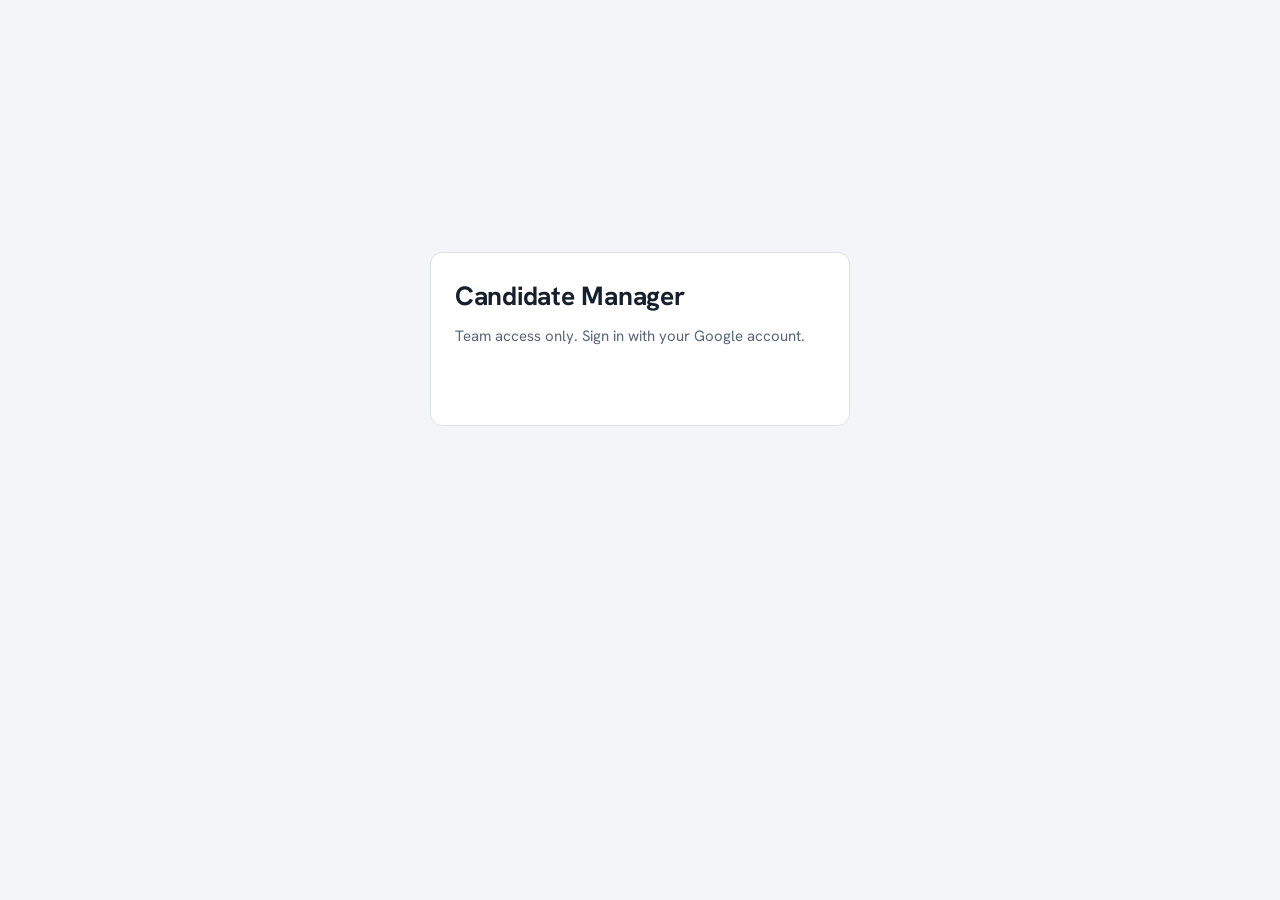
==== team.html @ e9c55582 "Add files via upload Add candidate tool" ====
<!doctype html>
<html lang="en">
<head>
<meta charset="utf-8">
<meta name="viewport" content="width=device-width,initial-scale=1">
<meta name="robots" content="noindex,nofollow">
<script src="https://accounts.google.com/gsi/client" async defer></script>
<title>Candidate Manager | The Job Tag</title>
<link rel="preconnect" href="https://fonts.googleapis.com">
<link rel="preconnect" href="https://fonts.gstatic.com" crossorigin>
<link href="https://fonts.googleapis.com/css2?family=Hanken+Grotesk:wght@400;500;600;700&family=IBM+Plex+Mono:wght@400;500&display=swap" rel="stylesheet">
<style>
/* Layout: one working column. Header with actions, status strip that doubles as a filter, filter panel, record list. Add/edit/view open in an overlay panel. Data lives in the user's Google Sheet. */
:root{
  --bg:#f3f5f8; --surface:#ffffff; --surface-2:#f7f8fb; --ink:#16202c; --muted:#59667a; --line:#dce1e8;
  --accent:#2a5bd7; --accent-ink:#ffffff; --accent-soft:#e6edfc;
  --danger:#bf3636; --danger-soft:#fbe9e9;
  --font-ui:'Hanken Grotesk',system-ui,-apple-system,'Segoe UI',Roboto,sans-serif;
  --font-mono:'IBM Plex Mono',ui-monospace,Menlo,Consolas,monospace;
  --radius:8px;
}
@media (prefers-color-scheme: dark){
  :root:not([data-theme="light"]){
    --bg:#10161f; --surface:#18212c; --surface-2:#1d2733; --ink:#e8edf4; --muted:#9aa7b8; --line:#2a3646;
    --accent:#7ba0ff; --accent-ink:#0d1626; --accent-soft:#1f2c4a; --danger:#ff8f8f; --danger-soft:#3a2024;
    color-scheme:dark;
  }
}
:root[data-theme="dark"]{
  --bg:#10161f; --surface:#18212c; --surface-2:#1d2733; --ink:#e8edf4; --muted:#9aa7b8; --line:#2a3646;
  --accent:#7ba0ff; --accent-ink:#0d1626; --accent-soft:#1f2c4a; --danger:#ff8f8f; --danger-soft:#3a2024;
  color-scheme:dark;
}
*{box-sizing:border-box}
body{background:var(--bg);color:var(--ink);font-family:var(--font-ui);font-size:15px;line-height:1.5;padding-inline:16px;padding-block:24px 48px}
.wrap{max-width:1040px;margin:0 auto;display:flex;flex-direction:column;gap:18px}
h1{font-size:1.65rem;line-height:1.15;margin:0;letter-spacing:-.01em;text-wrap:balance}
h2{font-size:1rem;margin:0}
p{margin:0}
button,input,select,textarea{font:inherit;color:inherit}
:focus-visible{outline:2px solid var(--accent);outline-offset:2px}

.top{display:flex;flex-wrap:wrap;gap:12px 20px;align-items:flex-end;justify-content:space-between}
.top .sub{color:var(--muted);margin-top:4px}
.actions{display:flex;flex-wrap:wrap;gap:8px}
.btn{border:1px solid var(--line);background:var(--surface);border-radius:6px;padding:.55rem .95rem;font-weight:600;cursor:pointer;min-height:40px}
.btn:hover{border-color:var(--accent)}
.btn:disabled{opacity:.5;cursor:default}
.btn.link{text-decoration:none;color:inherit;display:inline-flex;align-items:center}
.btn.primary{background:var(--accent);border-color:var(--accent);color:var(--accent-ink)}
.btn.primary:hover{filter:brightness(1.08)}
.btn.danger{color:var(--danger);border-color:var(--danger)}
.btn.danger.solid{background:var(--danger);color:var(--surface);border-color:var(--danger)}
.btn.ghost{border-color:transparent;background:transparent;color:var(--muted)}

.banner{background:var(--danger-soft);color:var(--ink);border:1px solid var(--danger);border-radius:var(--radius);padding:.7rem .9rem}

.strip{background:var(--surface);border:1px solid var(--line);border-radius:var(--radius);padding:14px 16px;display:flex;flex-wrap:wrap;gap:14px 24px;align-items:center}
.total{display:flex;align-items:baseline;gap:10px}
.total b{font-size:2.2rem;line-height:1;font-variant-numeric:tabular-nums;font-weight:700}
.total span{color:var(--muted);font-weight:500}
.chips{display:flex;flex-wrap:wrap;gap:6px;min-width:0;flex:1 1 320px;align-items:center}
.fchip{border:1px solid var(--line);background:var(--surface-2);color:var(--ink);border-radius:999px;padding:.25rem .7rem;font-size:.85rem;font-weight:600;cursor:pointer;display:inline-flex;gap:.45rem;align-items:center}
.fchip i{font-style:normal;font-variant-numeric:tabular-nums;color:var(--muted)}
.fchip:hover{border-color:var(--accent)}
.fchip[aria-pressed="true"]{background:var(--accent);color:var(--accent-ink);border-color:var(--accent)}
.fchip[aria-pressed="true"] i{color:var(--accent-ink);opacity:.85}

input,select,textarea{width:100%;background:var(--surface);border:1px solid var(--line);border-radius:6px;padding:.55rem .65rem;min-height:40px}
textarea{resize:vertical}
.filters{background:var(--surface);border:1px solid var(--line);border-radius:var(--radius);padding:14px 16px;display:flex;flex-direction:column;gap:12px}
.fgrid{display:grid;grid-template-columns:repeat(4,minmax(0,1fr));gap:10px 12px}
@media (max-width:860px){.fgrid{grid-template-columns:repeat(2,minmax(0,1fr))}}
.ff{display:flex;flex-direction:column;gap:4px;min-width:0}
.lbl{font-weight:600;font-size:.82rem;color:var(--muted)}
.rng{display:grid;grid-template-columns:1fr 1fr;gap:6px}
.frow{display:flex;justify-content:flex-end}
.count{color:var(--muted);font-size:.9rem;margin-top:-6px}

.list{display:flex;flex-direction:column;gap:8px}
.rec{display:grid;grid-template-columns:minmax(0,1.5fr) minmax(0,1.1fr) minmax(0,.9fr) minmax(0,1fr);gap:6px 18px;align-items:center;padding:.8rem 1rem;background:var(--surface);border:1px solid var(--line);border-radius:var(--radius);cursor:pointer}
.rec:hover{border-color:var(--accent)}
.rec .who{min-width:0}
.rec .nm{background:none;border:0;padding:0;font-weight:700;font-size:1rem;cursor:pointer;text-align:left;max-width:100%;overflow-wrap:anywhere}
.rec .no{font-family:var(--font-mono);font-size:.8rem;color:var(--muted);margin-right:8px}
.rec .line{color:var(--muted);font-size:.88rem;overflow-wrap:anywhere}
.rec .ph{font-family:var(--font-mono);font-size:.85rem;color:var(--muted)}
.rec .facts{font-size:.9rem;display:flex;flex-direction:column;gap:2px;min-width:0}
.rec .facts span{color:var(--muted)}
.rec .facts b{font-variant-numeric:tabular-nums;font-weight:600}
.rec .sk{display:flex;flex-wrap:wrap;gap:4px;min-width:0}
.tag{background:var(--surface-2);border:1px solid var(--line);border-radius:4px;padding:0 .4rem;font-size:.8rem;color:var(--ink)}
.iv{display:flex;flex-direction:column;gap:4px;align-items:flex-start;min-width:0}
.pill{--h:#7b8794;font-weight:600;font-size:.8rem;border-radius:999px;border:1px solid color-mix(in srgb,var(--h) 35%,var(--surface));background:color-mix(in srgb,var(--h) 14%,var(--surface));color:color-mix(in srgb,var(--h) 65%,var(--ink));padding:.1rem .6rem}
.pill.none{font-weight:500}
.stsel{--h:#7b8794;font-weight:600;font-size:.85rem;border-radius:999px;border:1px solid color-mix(in srgb,var(--h) 35%,var(--surface));background:color-mix(in srgb,var(--h) 14%,var(--surface));color:color-mix(in srgb,var(--h) 65%,var(--ink));padding:.3rem .6rem;min-height:34px;width:auto}
.st-lead{--h:#5a7fb8}.st-apply{--h:#c48a1a}.st-selected{--h:#2e9d5a}.st-rejected{--h:#cc4a4a}
.rs-pending{--h:#c48a1a}.rs-selected{--h:#2e9d5a}.rs-rejected{--h:#cc4a4a}.rs-on-hold{--h:#5a7fb8}.rs-did-not-attend{--h:#7b8794}
@media (max-width:760px){.rec{grid-template-columns:minmax(0,1fr)}}

.empty{background:var(--surface);border:1px dashed var(--line);border-radius:var(--radius);padding:36px 20px;text-align:center;display:flex;flex-direction:column;gap:10px;align-items:center}
.empty p{color:var(--muted);max-width:50ch}
.empty h2{font-size:1.15rem}

.overlay{position:fixed;inset:0;background:rgba(8,12,20,.55);overflow:auto;padding-block:max(16px,env(safe-area-inset-top)) max(16px,env(safe-area-inset-bottom));padding-inline:16px;display:flex;z-index:10}
.panel{background:var(--surface);color:var(--ink);width:min(780px,100%);margin:auto;border-radius:12px;border:1px solid var(--line);position:relative}
.ph-head{display:flex;justify-content:space-between;gap:12px;align-items:flex-start;padding:18px 20px 6px}
.ph-body{padding:6px 20px 18px;display:flex;flex-direction:column;gap:18px}
.ph-foot{position:sticky;bottom:0;background:var(--surface);border-top:1px solid var(--line);padding:12px 20px;display:flex;flex-wrap:wrap;gap:8px;justify-content:flex-end;align-items:center;border-radius:0 0 12px 12px}
.ph-foot .msg{margin-right:auto;color:var(--danger);font-size:.9rem;min-width:0;flex:1 1 220px}
fieldset{border:0;padding:0;margin:0;min-width:0}
legend{padding:0;margin-bottom:8px;font-size:.78rem;font-weight:700;letter-spacing:.06em;text-transform:uppercase;color:var(--muted)}
.grid{display:grid;grid-template-columns:repeat(2,minmax(0,1fr));gap:12px}
.fld{display:flex;flex-direction:column;gap:4px;min-width:0}
.fld.wide{grid-column:1/-1}
label{font-weight:600;font-size:.88rem}
.hint{color:var(--muted);font-size:.8rem}
.autono{border:1px solid var(--line);background:var(--surface-2);border-radius:6px;padding:.55rem .65rem;min-height:40px;font-family:var(--font-mono);color:var(--muted)}
@media (max-width:620px){.grid{grid-template-columns:1fr}}

.opts{display:flex;flex-wrap:wrap;gap:6px}
.opt{display:inline-flex;align-items:center;gap:6px;border:1px solid var(--line);border-radius:999px;padding:.2rem .3rem .2rem .7rem;background:var(--surface-2)}
.opt label{font-weight:500;font-size:.9rem;display:inline-flex;align-items:center;gap:6px;cursor:pointer}
.opt input{width:auto;min-height:0;margin:0}
.opt .x{border:0;background:transparent;color:var(--muted);cursor:pointer;border-radius:50%;width:22px;height:22px;line-height:1;padding:0}
.opt .x:hover{color:var(--danger)}
.addopt{display:flex;gap:8px;margin-top:6px}
.addopt input{flex:1;min-width:0}

.dl{display:grid;grid-template-columns:minmax(0,170px) minmax(0,1fr);gap:8px 14px;margin:0}
.dl dt{color:var(--muted);font-size:.88rem}
.dl dd{margin:0;overflow-wrap:anywhere;white-space:pre-wrap}
@media (max-width:520px){.dl{grid-template-columns:1fr}.dl dt{margin-top:6px}}
.mono{font-family:var(--font-mono)}
a{color:var(--accent)}

.toast{position:fixed;left:50%;transform:translateX(-50%);bottom:calc(20px + env(safe-area-inset-bottom,0px));background:var(--ink);color:var(--surface);padding:.6rem 1rem;border-radius:8px;font-weight:600;z-index:20;max-width:calc(100% - 32px)}
@media (prefers-reduced-motion:no-preference){.overlay{animation:fade .12s ease-out}@keyframes fade{from{opacity:0}to{opacity:1}}}
</style>

<style>
[hidden]{display:none!important}
body{margin:0}
.me{color:var(--muted);margin-top:4px;overflow-wrap:anywhere}
.gate{min-height:70vh;display:flex;align-items:center;justify-content:center}
.gate-card{background:var(--surface);border:1px solid var(--line);border-radius:12px;padding:28px 24px;width:min(420px,100%);display:flex;flex-direction:column;gap:14px;align-items:flex-start}
.gate-card .sub{color:var(--muted)}
.gate-msg{color:var(--danger);min-height:1.4em;overflow-wrap:anywhere}
</style>
</head>
<body>
<div class="gate" id="gate">
  <div class="gate-card">
    <h1>Candidate Manager</h1>
    <p class="sub">Team access only. Sign in with your Google account.</p>
    <div id="g-btn"></div>
    <p class="gate-msg" id="gate-msg" role="alert"></p>
  </div>
</div>

<div class="wrap" id="app" hidden>
  <header class="top">
    <div>
      <h1>Candidate Manager</h1>
      <p class="sub" id="me"></p>
    </div>
    <div class="actions">
      <button class="btn ghost" id="btn-signout" type="button">Sign out</button>
      <button class="btn" id="btn-reload" type="button">Reload</button>
      <button class="btn" id="btn-export" type="button" hidden>Export to Excel</button>
      <button class="btn primary" id="btn-add" type="button">+ Add candidate</button>
    </div>
  </header>

  <div class="banner" id="banner" role="alert" hidden></div>

  <section class="strip" aria-label="Summary">
    <div class="total"><b id="total">0</b><span>candidates in total</span></div>
    <div class="chips" id="chips" role="group" aria-label="Filter by status"></div>
  </section>

  <section class="filters" aria-label="Search and filters">
    <input id="q" type="search" placeholder="Search by name, mobile, company, location or remarks" aria-label="Search candidates">
    <div class="fgrid">
      <div class="ff"><label class="lbl" for="flt-gender">Gender</label><select id="flt-gender"></select></div>
      <div class="ff"><label class="lbl" for="flt-apply">Want to Apply</label><select id="flt-apply"></select></div>
      <div class="ff"><label class="lbl" for="flt-city">Current Location</label><select id="flt-city"></select></div>
      <div class="ff"><label class="lbl" for="flt-pref">Preferred Location</label><select id="flt-pref"></select></div>
      <div class="ff"><span class="lbl">Current Salary (&#8377; per month)</span><div class="rng"><input id="flt-cur-min" type="text" inputmode="numeric" placeholder="Min" aria-label="Current salary minimum"><input id="flt-cur-max" type="text" inputmode="numeric" placeholder="Max" aria-label="Current salary maximum"></div></div>
      <div class="ff"><span class="lbl">Expected Salary (&#8377; per month)</span><div class="rng"><input id="flt-exp-min" type="text" inputmode="numeric" placeholder="Min" aria-label="Expected salary minimum"><input id="flt-exp-max" type="text" inputmode="numeric" placeholder="Max" aria-label="Expected salary maximum"></div></div>
      <div class="ff"><label class="lbl" for="flt-result">Interview result</label><select id="flt-result"></select></div>
      <div class="ff"><label class="lbl" for="flt-sort">Sort by</label>
        <select id="flt-sort">
          <option value="new">Newest first</option>
          <option value="old">Oldest first</option>
          <option value="no">By No.</option>
          <option value="name">Name A to Z</option>
          <option value="exp">Most experience</option>
        </select></div>
    </div>
    <div class="frow"><button class="btn ghost" id="btn-clear" type="button">Clear search and filters</button></div>
  </section>
  <p class="count" id="count" aria-live="polite"></p>

  <main class="list" id="list"></main>
</div>

<div class="overlay" id="ov" hidden></div>
<div class="toast" id="toast" role="status" hidden></div>

<script>
(function(){
  /* ===== SETTINGS: change only these two lines (see the setup guide) ===== */
  var CLIENT_ID="599955109529-3njqii2lbbvvs2b62n762867futtj439.apps.googleusercontent.com";
  var API_URL="https://script.google.com/macros/s/AKfycbwJdrLkWQZRRPKLqXi3y6fBBJ2PbtNSAd0H1mDr8b0aljJuxq9dcg0vZbhu8YodU2iWdg/exec";
  /* ======================================================================= */

  var RESULTS=["Pending","Selected","Rejected","On hold","Did not attend"];
  var GENDERS=["Male","Female","Other"];
  var STATUSES=["Lead","Apply","Selected","Rejected"];

  var F={
    status:{label:"Status",type:"select",options:STATUSES,noBlank:1},
    no:{label:"No."},
    gender:{label:"Gender",type:"select",options:GENDERS},
    apply:{label:"Want to Apply"},
    name:{label:"Name",req:1},
    education:{label:"Highest Education",ph:"e.g. B.Com, MBA, 12th pass"},
    dob:{label:"DOB",type:"date"},
    city:{label:"Current Location"},
    prefCity:{label:"Preferred Location"},
    phone:{label:"Mobile Number",type:"tel",mode:"tel",ph:"10-digit mobile number",req:1},
    exp:{label:"Total Experience (years)",mode:"decimal",ph:"0 for fresher"},
    company1:{label:"Past Company 1"},
    company2:{label:"Past Company 2"},
    company3:{label:"Past Company 3"},
    curSalary:{label:"Current Salary (₹ per month)",mode:"numeric"},
    expSalary:{label:"Expected Salary (₹ per month)",mode:"numeric"},
    remarks:{label:"Remarks",type:"textarea",rows:3,wide:1},
    int1Date:{label:"Interview 1 Date",type:"date"},
    int1Result:{label:"Interview 1 Result",type:"select",options:RESULTS},
    int1Notes:{label:"Interview 1 Notes",type:"textarea",rows:3,wide:1,ph:"Who interviewed, what was discussed, feedback"},
    int2Date:{label:"Interview 2 Date",type:"date"},
    int2Result:{label:"Interview 2 Result",type:"select",options:RESULTS},
    int2Notes:{label:"Interview 2 Notes",type:"textarea",rows:3,wide:1,ph:"Who interviewed, what was discussed, feedback"}
  };
  var SECTIONS=[
    {t:"Status",k:["status"]},
    {t:"Candidate details",k:["no","gender","apply","name","education","dob","city","prefCity","phone","exp"]},
    {t:"Past companies",k:["company1","company2","company3"]},
    {t:"Salary",k:["curSalary","expSalary"]},
    {t:"Remarks",k:["remarks"]},
    {t:"Interview Details 1",k:["int1Date","int1Result","int1Notes"]},
    {t:"Interview Details 2",k:["int2Date","int2Result","int2Notes"]}
  ];
  var CSV_KEYS=["status","no","gender","apply","name","education","dob","city","prefCity","phone","exp","company1","company2","company3","curSalary","expSalary","remarks","int1Date","int1Result","int1Notes","int2Date","int2Result","int2Notes"];

  var token="", me={email:"",role:""};
  var all=[], opts=[], loaded=false, busy=false;
  var statusFilter="", editId=null, dupWarned=false, modalLocked=false, formOpen=false, lastFocus=null, toastTimer=null;

  function $(s){return document.querySelector(s)}
  function esc(s){return String(s==null?"":s).replace(/[&<>"']/g,function(c){return {"&":"&amp;","<":"&lt;",">":"&gt;",'"':"&quot;","'":"&#39;"}[c]})}
  function slug(s){return String(s).toLowerCase().replace(/\s+/g,"-")}
  function digits(s){return String(s||"").replace(/\D/g,"")}
  function isAdmin(){return me.role==="admin"}
  function money(v){var n=Number(String(v).replace(/,/g,""));return isNaN(n)||v===""?esc(v):"₹"+n.toLocaleString("en-IN")}
  function fmtDate(s){try{var d=new Date(String(s).replace(" ","T"));return isNaN(d)?"":d.toLocaleDateString("en-IN",{day:"numeric",month:"short",year:"numeric"})}catch(e){return ""}}
  function fmtDay(ymd){if(!ymd)return "";var p=String(ymd).split("-");if(p.length!==3||isNaN(+p[0]))return ymd;return fmtDate(new Date(+p[0],+p[1]-1,+p[2]).toISOString())}
  function applyOf(c){return Array.isArray(c.apply)?c.apply:[]}
  function stOf(c){return c.status||"Lead"}
  function num(x){var n=parseFloat(String(x==null?"":x).replace(/,/g,""));return isNaN(n)?null:n}
  function inRange(val,min,max){
    var lo=num(min),hi=num(max);
    if(lo===null&&hi===null)return true;
    var n=num(val);if(n===null)return false;
    if(lo!==null&&n<lo)return false;
    if(hi!==null&&n>hi)return false;
    return true;
  }
  function toast(m){var t=$("#toast");t.textContent=m;t.hidden=false;clearTimeout(toastTimer);toastTimer=setTimeout(function(){t.hidden=true},3200)}
  function showBanner(m){var b=$("#banner");if(m){b.textContent=m;b.hidden=false}else{b.hidden=true}}
  function allOptions(){
    var seen={},out=[];
    opts.concat.apply(opts,all.map(applyOf)).forEach(function(o){if(o&&!seen[o]){seen[o]=1;out.push(o)}});
    return out;
  }

  /* ---------- sign-in ---------- */
  function jwtExp(t){try{var p=JSON.parse(atob(t.split(".")[1].replace(/-/g,"+").replace(/_/g,"/")));return p.exp*1000}catch(e){return 0}}
  function getStored(){try{var t=sessionStorage.getItem("jt_token");return t&&jwtExp(t)>Date.now()+60000?t:""}catch(e){return ""}}
  function store(t){try{sessionStorage.setItem("jt_token",t)}catch(e){}}
  function clearStored(){try{sessionStorage.removeItem("jt_token")}catch(e){}}
  function gateMsg(m){$("#gate-msg").textContent=m||""}
  function showGate(msg){
    token="";clearStored();
    $("#app").hidden=true;$("#gate").hidden=false;gateMsg(msg);
    closeOvQuiet();
    try{if(window.google&&google.accounts&&google.accounts.id)google.accounts.id.disableAutoSelect()}catch(e){}
  }
  function showApp(){$("#gate").hidden=true;$("#app").hidden=false}
  function signOut(){loaded=false;all=[];opts=[];showGate("")}

  function onCredential(resp){
    token=resp&&resp.credential||"";
    if(!token)return;
    store(token);enter();
  }
  async function enter(){
    gateMsg("Checking your access...");
    await load(true);
  }
  function initGoogle(tries){
    if(window.google&&google.accounts&&google.accounts.id){
      google.accounts.id.initialize({client_id:CLIENT_ID,callback:onCredential,auto_select:true,cancel_on_tap_outside:false});
      google.accounts.id.renderButton($("#g-btn"),{theme:"outline",size:"large",text:"signin_with",shape:"rectangular"});
      return;
    }
    if(tries>40){gateMsg("Google sign-in could not load. Check your internet connection and reload the page.");return}
    setTimeout(function(){initGoogle(tries+1)},250);
  }

  /* ---------- server calls ---------- */
  async function api(action,payload){
    var body=Object.assign({action:action,idToken:token},payload||{});
    var res;
    try{res=await fetch(API_URL,{method:"POST",body:JSON.stringify(body),redirect:"follow"})}
    catch(e){throw {code:"network",message:"Could not reach the server. Check your internet connection."}}
    var data;
    try{data=await res.json()}catch(e){throw {code:"server",message:"The server sent an unexpected reply. Try again in a moment."}}
    if(data&&data.error)throw {code:data.error,message:data.message||"Something went wrong.",email:data.email};
    return data;
  }
  /* Returns text to show. Sign-in problems send the person back to the sign-in screen. */
  function failText(e){
    if(e&&e.code==="auth"){showGate(e.message||"Your sign-in expired. Please sign in again.");return ""}
    if(e&&e.code==="not_allowed"){showGate((e.email?e.email+" is":"This email is")+" not on the team list. Ask an admin to add you.");return ""}
    if(e&&e.code==="forbidden")return "Only an admin can do this.";
    return (e&&e.message)||"Something went wrong. Try again.";
  }

  function normalize(c){
    c.apply=Array.isArray(c.apply)?c.apply:[];
    c.id=String(c.no);
    return c;
  }
  async function load(first){
    $("#btn-reload").disabled=true;
    try{
      var d=await api("list");
      me={email:d.email,role:d.role};
      all=(d.candidates||[]).map(normalize);
      opts=d.options||[];
      loaded=true;showBanner("");
      $("#me").textContent="Signed in as "+me.email+" ("+(isAdmin()?"admin":"team member")+")";
      $("#btn-export").hidden=!isAdmin();
      showApp();render();if(formOpen)renderApplyBox([]);
    }catch(e){
      var t=failText(e);
      if(t){
        if(first||!loaded){showGate(t)}else{showBanner(t)}
      }
    }
    $("#btn-reload").disabled=false;
  }

  /* ---------- list ---------- */
  function visible(){
    var q=$("#q").value.trim().toLowerCase(), g=$("#flt-gender").value, ap=$("#flt-apply").value, city=$("#flt-city").value,
        pref=$("#flt-pref").value, res=$("#flt-result").value, sort=$("#flt-sort").value;
    var rows=all.filter(function(c){
      if(statusFilter&&stOf(c)!==statusFilter)return false;
      if(g&&c.gender!==g)return false;
      if(ap&&applyOf(c).indexOf(ap)<0)return false;
      if(city&&c.city!==city)return false;
      if(pref&&c.prefCity!==pref)return false;
      if(res&&c.int1Result!==res&&c.int2Result!==res)return false;
      if(!inRange(c.curSalary,$("#flt-cur-min").value,$("#flt-cur-max").value))return false;
      if(!inRange(c.expSalary,$("#flt-exp-min").value,$("#flt-exp-max").value))return false;
      if(q){
        var hay=CSV_KEYS.map(function(k){return k==="apply"?applyOf(c).join(" "):(c[k]||"")}).join(" ").toLowerCase();
        var phoneHit=/^[\d\s+\-]+$/.test(q)&&digits(q)&&digits(c.phone).indexOf(digits(q))>=0;
        if(hay.indexOf(q)<0&&!phoneHit)return false;
      }
      return true;
    });
    rows.sort(function(a,b){
      if(sort==="name")return String(a.name||"").localeCompare(String(b.name||""));
      if(sort==="exp")return (parseFloat(b.exp)||0)-(parseFloat(a.exp)||0);
      if(sort==="no")return (Number(a.no)||0)-(Number(b.no)||0);
      var x=String(a.createdAt||""),y=String(b.createdAt||"");
      return sort==="old"?x.localeCompare(y):y.localeCompare(x);
    });
    return rows;
  }

  function fillSelect(sel,first,values){
    var cur=sel.value;
    sel.innerHTML='<option value="">'+first+'</option>'+values.map(function(v){return '<option>'+esc(v)+'</option>'}).join("");
    if(values.indexOf(cur)>=0)sel.value=cur;
  }

  function ivPill(label,c,n){
    var r=c["int"+n+"Result"],d=c["int"+n+"Date"];
    if(!r&&!d)return '<span class="pill none">'+label+': not set</span>';
    return '<span class="pill rs-'+slug(r||"pending")+'">'+label+': '+esc(r||"Pending")+(d?' · '+esc(fmtDay(d)):"")+'</span>';
  }

  function render(){
    $("#total").textContent=all.length;
    var counts={};STATUSES.forEach(function(s){counts[s]=0});
    all.forEach(function(c){var s=stOf(c);counts[s]=(counts[s]||0)+1});
    $("#chips").innerHTML='<button type="button" class="fchip" data-st="" aria-pressed="'+(statusFilter===""?"true":"false")+'">All <i>'+all.length+'</i></button>'+
      STATUSES.map(function(s){return '<button type="button" class="fchip" data-st="'+esc(s)+'" aria-pressed="'+(statusFilter===s?"true":"false")+'">'+esc(s)+' <i>'+counts[s]+'</i></button>'}).join("");

    function uniq(k){return Array.from(new Set(all.map(function(c){return c[k]}).filter(Boolean))).sort()}
    fillSelect($("#flt-gender"),"All genders",GENDERS);
    fillSelect($("#flt-apply"),"All job options",allOptions());
    fillSelect($("#flt-city"),"All locations",uniq("city"));
    fillSelect($("#flt-pref"),"All locations",uniq("prefCity"));
    fillSelect($("#flt-result"),"Any result",RESULTS);

    var rows=visible(), list=$("#list");
    $("#count").textContent=loaded&&all.length?("Showing "+rows.length+" of "+all.length+" candidates"):"";

    if(!loaded){
      list.innerHTML='<div class="empty"><h2>Loading your candidates</h2><p>This takes a few seconds.</p></div>';
    }else if(!all.length){
      list.innerHTML='<div class="empty"><h2>No candidates yet</h2><p>Add each candidate with their details, past companies, salary and both interview rounds.</p><button class="btn primary" type="button" data-act="add">Add the first candidate</button></div>';
    }else if(!rows.length){
      list.innerHTML='<div class="empty"><h2>No candidate matches</h2><p>Try a different search word or clear the filters.</p><button class="btn" type="button" data-act="clear">Clear search and filters</button></div>';
    }else{
      list.innerHTML=rows.map(function(c){
        var locs=[c.city,c.prefCity&&("wants "+c.prefCity)].filter(Boolean).join(" · ");
        return '<article class="rec" data-id="'+esc(c.id)+'">'+
          '<div class="who"><span class="no">#'+esc(c.no)+'</span><button class="nm" type="button" data-act="view">'+esc(c.name||"Unnamed")+'</button>'+
            (c.phone?'<div class="ph">'+esc(c.phone)+'</div>':'')+
            '<div class="line">'+esc(locs||"No location added")+'</div></div>'+
          '<div class="sk">'+(applyOf(c).length?applyOf(c).map(function(s){return '<span class="tag">'+esc(s)+'</span>'}).join(""):'<span class="line">No role selected</span>')+'</div>'+
          '<div class="facts">'+
            '<div><span>Experience </span><b>'+(c.exp!==""?esc(c.exp)+" yr":"–")+'</b></div>'+
            '<div><span>Expects </span><b>'+(c.expSalary?money(c.expSalary)+"/mo":"–")+'</b></div></div>'+
          '<div class="iv"><select class="stsel st-'+slug(stOf(c))+'" data-act="status" aria-label="Status of '+esc(c.name||"candidate")+'">'+
            STATUSES.map(function(s){return '<option'+(s===stOf(c)?" selected":"")+'>'+esc(s)+'</option>'}).join("")+'</select>'+
            ivPill("Interview 1",c,1)+ivPill("Interview 2",c,2)+'</div>'+
        '</article>';
      }).join("");
    }
    $("#btn-export").disabled=!rows.length;
  }

  /* ---------- overlay ---------- */
  function openOv(html,lock,isForm){
    lastFocus=document.activeElement;modalLocked=!!lock;formOpen=!!isForm;
    var ov=$("#ov");ov.innerHTML=html;ov.hidden=false;ov.scrollTop=0;
  }
  function closeOvQuiet(){var ov=$("#ov");ov.hidden=true;ov.innerHTML="";editId=null;dupWarned=false;formOpen=false}
  function closeOv(){
    closeOvQuiet();
    if(lastFocus&&lastFocus.focus)try{lastFocus.focus()}catch(e){}
  }

  function fieldHTML(k,val){
    var f=F[k],id="f-"+k,ctl;
    if(k==="no"){
      return '<div class="fld"><label>'+esc(f.label)+'</label><div class="autono">'+(val?esc(val):"Assigned automatically")+'</div></div>';
    }
    if(k==="apply"){
      return '<div class="fld wide"><label>'+esc(f.label)+' (tick all that apply)</label><div class="opts" id="applybox"></div>'+
        '<div class="addopt"><input id="newopt" type="text" placeholder="Add a new job option, e.g. Accountant" aria-label="New job option"><button class="btn" type="button" data-act="addopt">Add option</button></div></div>';
    }
    if(f.type==="select"){
      if(f.noBlank&&!val)val=f.options[0];
      ctl='<select id="'+id+'">'+(f.noBlank?"":'<option value="">Select</option>')+f.options.map(function(o){return '<option'+(o===val?" selected":"")+'>'+esc(o)+'</option>'}).join("")+'</select>';
    }else if(f.type==="textarea"){
      ctl='<textarea id="'+id+'" rows="'+(f.rows||3)+'" placeholder="'+esc(f.ph||"")+'">'+esc(val)+'</textarea>';
    }else{
      ctl='<input id="'+id+'" type="'+(f.type||"text")+'"'+(f.mode?' inputmode="'+f.mode+'"':"")+' value="'+esc(val)+'" placeholder="'+esc(f.ph||"")+'" autocomplete="off">';
    }
    return '<div class="fld'+(f.wide?" wide":"")+'"><label for="'+id+'">'+esc(f.label)+(f.req?" *":"")+'</label>'+ctl+'</div>';
  }

  function renderApplyBox(extraSelected){
    var box=$("#applybox");if(!box)return;
    var sel=Array.prototype.map.call(box.querySelectorAll("input[data-opt]:checked"),function(i){return i.getAttribute("data-opt")});
    (extraSelected||[]).forEach(function(s){if(sel.indexOf(s)<0)sel.push(s)});
    var list=opts.slice();sel.forEach(function(s){if(list.indexOf(s)<0)list.push(s)});
    box.innerHTML=list.length?list.map(function(o){
      var inList=opts.indexOf(o)>=0;
      return '<span class="opt"><label><input type="checkbox" data-opt="'+esc(o)+'"'+(sel.indexOf(o)>=0?" checked":"")+'> '+esc(o)+'</label>'+
        (inList&&isAdmin()?'<button class="x" type="button" data-act="rmopt" data-opt="'+esc(o)+'" aria-label="Remove option '+esc(o)+'">×</button>':'')+'</span>';
    }).join(""):'<span class="hint">No options yet. Type one below and press Add option.</span>';
  }

  function openForm(id){
    editId=id||null;dupWarned=false;
    var c=id?all.filter(function(x){return x.id===id})[0]:null;
    var v=c||{};
    var body=SECTIONS.map(function(s){
      return '<fieldset><legend>'+esc(s.t)+'</legend><div class="grid">'+s.k.map(function(k){return fieldHTML(k,v[k]==null?"":v[k])}).join("")+'</div></fieldset>';
    }).join("");
    openOv('<div class="panel" role="dialog" aria-modal="true" aria-label="'+(c?"Edit candidate":"Add candidate")+'">'+
      '<div class="ph-head"><h2>'+(c?"Edit candidate":"Add candidate")+'</h2><button class="btn ghost" type="button" data-act="close" aria-label="Close">Close</button></div>'+
      '<form id="cform" class="ph-body" novalidate>'+body+'</form>'+
      '<div class="ph-foot"><span class="msg" id="fmsg" role="alert"></span><button class="btn" type="button" data-act="close">Cancel</button><button class="btn primary" id="btn-save" type="button" data-act="save">'+(c?"Save changes":"Save candidate")+'</button></div></div>',true,true);
    renderApplyBox(c?applyOf(c):[]);
    var no=$("#newopt");
    if(no)no.addEventListener("keydown",function(e){if(e.key==="Enter"){e.preventDefault();addOption()}});
    setTimeout(function(){var el=$("#f-name");if(el)el.focus()},30);
  }

  function openView(id){
    var c=all.filter(function(x){return x.id===id})[0];if(!c)return;
    var rows="";
    SECTIONS.forEach(function(s){
      var items=s.k.filter(function(k){
        if(k==="apply")return applyOf(c).length;
        return c[k]!==undefined&&c[k]!==null&&c[k]!=="";
      });
      if(!items.length)return;
      rows+='<fieldset><legend>'+esc(s.t)+'</legend><dl class="dl">'+items.map(function(k){
        var val=c[k],out;
        if(k==="apply")out=applyOf(c).map(function(x){return '<span class="tag">'+esc(x)+'</span>'}).join(" ");
        else if(k==="phone")out='<span class="mono">'+esc(val)+'</span>';
        else if(k==="curSalary"||k==="expSalary")out=money(val)+" per month";
        else if(k==="exp")out=esc(val)+" years";
        else if(k==="dob"||k==="int1Date"||k==="int2Date")out=esc(fmtDay(val));
        else out=esc(val);
        return '<dt>'+esc(F[k].label)+'</dt><dd>'+out+'</dd>';
      }).join("")+'</dl></fieldset>';
    });
    var d=digits(c.phone),wa=d.length===10?"91"+d:(d.length===12&&d.indexOf("91")===0?d:"");
    openOv('<div class="panel" role="dialog" aria-modal="true" aria-label="Candidate details">'+
      '<div class="ph-head"><div><h2 style="font-size:1.3rem">'+esc(c.name||"Unnamed")+'</h2><p class="line" style="color:var(--muted)">'+(c.no?'No. '+esc(c.no)+' · ':'')+(c.createdAt?'Added '+esc(fmtDate(c.createdAt)):'')+'</p></div><button class="btn ghost" type="button" data-act="close" aria-label="Close">Close</button></div>'+
      '<div class="ph-body">'+rows+'</div>'+
      '<div class="ph-foot" data-id="'+esc(c.id)+'">'+(wa?'<a class="btn link" href="https://wa.me/'+wa+'" target="_blank" rel="noopener">Open WhatsApp</a>':"")+
      '<span style="flex:1"></span>'+(isAdmin()?'<span id="delzone"><button class="btn danger" type="button" data-act="del">Delete</button></span>':'')+'<button class="btn primary" type="button" data-act="edit">Edit</button></div></div>',false,false);
  }

  /* ---------- job options ---------- */
  async function addOption(){
    var inp=$("#newopt");if(!inp)return;
    var v=inp.value.trim().replace(/;/g,",");if(!v)return;
    if(opts.some(function(o){return o.toLowerCase()===v.toLowerCase()})){toast("That option already exists");inp.value="";return}
    try{
      var d=await api("addOption",{name:v});
      opts=d.options||opts;
      inp.value="";renderApplyBox([v]);render();
    }catch(e){var t=failText(e);if(t)toast(t)}
  }
  async function removeOption(o){
    try{
      var d=await api("removeOption",{name:o});
      opts=d.options||opts.filter(function(x){return x!==o});
      renderApplyBox([]);render();
    }catch(e){var t=failText(e);if(t)toast(t)}
  }

  /* ---------- save, status, delete ---------- */
  function gather(){
    var rec={};
    Object.keys(F).forEach(function(k){
      if(k==="no"||k==="apply")return;
      var el=$("#f-"+k);rec[k]=el?el.value.trim():"";
    });
    rec.apply=Array.prototype.map.call(document.querySelectorAll("#applybox input[data-opt]:checked"),function(i){return i.getAttribute("data-opt")});
    return rec;
  }
  function setSaving(on){var b=$("#btn-save");if(!b)return;b.disabled=on;b.textContent=on?"Saving...":(editId?"Save changes":"Save candidate")}

  async function saveForm(){
    if(busy)return;
    var msg=$("#fmsg"),rec=gather();msg.textContent="";
    if(!rec.name){msg.textContent="Enter the candidate's name.";$("#f-name").focus();return}
    if(!rec.phone){msg.textContent="Enter a mobile number so you can reach the candidate.";$("#f-phone").focus();return}
    var d=digits(rec.phone).slice(-10);
    var dup=all.filter(function(c){return c.id!==editId&&digits(c.phone).slice(-10)===d})[0];
    if(dup&&!dupWarned){dupWarned=true;msg.textContent=dup.name+" already has this mobile number. Press Save again to add it anyway.";return}
    var old=editId?all.filter(function(x){return x.id===editId})[0]:null;
    if(old)rec.no=old.no;
    busy=true;setSaving(true);
    try{
      var res=await api("save",{mode:old?"update":"create",rec:rec});
      busy=false;
      toast(old?"Changes saved":"Candidate added (No. "+res.no+")");
      closeOv();await load();
    }catch(e){
      busy=false;
      var t=failText(e);
      if(t){setSaving(false);msg.textContent=t+" Press Reload on the page and check the list before saving again."}
    }
  }
  async function changeStatus(id,val){
    var c=all.filter(function(x){return x.id===id})[0];if(!c)return;
    try{
      await api("status",{no:c.no,status:val});
      c.status=val;render();toast("Status set to "+val);
    }catch(e){var t=failText(e);if(t)toast(t);render()}
  }
  async function removeCandidate(id){
    var c=all.filter(function(x){return x.id===id})[0];if(!c)return;
    try{
      await api("delete",{no:c.no});
      closeOv();toast("Candidate deleted");await load();
    }catch(e){var t=failText(e);if(t)toast(t)}
  }

  /* ---------- export (admins) ---------- */
  function csvCell(v){var s=String(v==null?"":v);return /[",\n\r]/.test(s)?'"'+s.replace(/"/g,'""')+'"':s}
  function exportCSV(){
    if(!isAdmin())return;
    var rows=visible();if(!rows.length){toast("No candidates to export");return}
    var head=CSV_KEYS.map(function(k){return csvCell(F[k].label)}).concat(["Date added"]).join(",");
    var lines=rows.map(function(c){
      return CSV_KEYS.map(function(k){return csvCell(k==="apply"?applyOf(c).join("; "):c[k])}).concat([csvCell(c.createdAt?fmtDate(c.createdAt):"")]).join(",");
    });
    var day=new Date();var name="candidates-"+day.getFullYear()+"-"+String(day.getMonth()+1).padStart(2,"0")+"-"+String(day.getDate()).padStart(2,"0")+".csv";
    var blob=new Blob(["﻿"+head+"\r\n"+lines.join("\r\n")],{type:"text/csv;charset=utf-8"});
    var url=URL.createObjectURL(blob),a=document.createElement("a");
    a.href=url;a.download=name;document.body.appendChild(a);a.click();a.remove();
    setTimeout(function(){URL.revokeObjectURL(url)},1500);
    toast("Export downloaded");
  }

  /* ---------- events ---------- */
  var FILTER_IDS=["#q","#flt-gender","#flt-apply","#flt-city","#flt-pref","#flt-cur-min","#flt-cur-max","#flt-exp-min","#flt-exp-max","#flt-result","#flt-sort"];
  function clearFilters(){
    statusFilter="";
    FILTER_IDS.forEach(function(s){if(s!=="#flt-sort")$(s).value=""});
    render();
  }
  $("#btn-add").addEventListener("click",function(){openForm()});
  $("#btn-export").addEventListener("click",exportCSV);
  $("#btn-reload").addEventListener("click",function(){load()});
  $("#btn-signout").addEventListener("click",signOut);
  $("#btn-clear").addEventListener("click",clearFilters);
  FILTER_IDS.forEach(function(s){$(s).addEventListener("input",render)});
  $("#chips").addEventListener("click",function(e){var b=e.target.closest("[data-st]");if(!b)return;statusFilter=b.getAttribute("data-st");render()});

  $("#list").addEventListener("click",function(e){
    var a=e.target.closest("[data-act]");
    if(a&&a.getAttribute("data-act")==="add"){openForm();return}
    if(a&&a.getAttribute("data-act")==="clear"){clearFilters();return}
    if(e.target.closest(".stsel"))return;
    var r=e.target.closest(".rec");if(r)openView(r.getAttribute("data-id"));
  });
  $("#list").addEventListener("change",function(e){
    var s=e.target.closest(".stsel");if(!s)return;
    changeStatus(s.closest(".rec").getAttribute("data-id"),s.value);
  });

  $("#ov").addEventListener("click",function(e){
    if(e.target===this&&!modalLocked){closeOv();return}
    var b=e.target.closest("[data-act]");if(!b)return;
    var act=b.getAttribute("data-act"),foot=b.closest("[data-id]"),id=foot?foot.getAttribute("data-id"):null;
    if(act==="close")closeOv();
    else if(act==="save")saveForm();
    else if(act==="addopt")addOption();
    else if(act==="rmopt")removeOption(b.getAttribute("data-opt"));
    else if(act==="edit"){var i=id;closeOv();openForm(i)}
    else if(act==="del"){
      $("#delzone").innerHTML='<button class="btn danger solid" type="button" data-act="del-yes">Yes, delete</button> <button class="btn" type="button" data-act="del-no">Keep</button>';
    }else if(act==="del-no"){$("#delzone").innerHTML='<button class="btn danger" type="button" data-act="del">Delete</button>'}
    else if(act==="del-yes")removeCandidate(id);
  });
  document.addEventListener("keydown",function(e){if(e.key==="Escape"&&!$("#ov").hidden)closeOv()});

  /* ---------- start ---------- */
  if(CLIENT_ID.indexOf("PASTE_")===0||API_URL.indexOf("PASTE_")===0){
    gateMsg("This page is not set up yet. Add the Google Client ID and the Web app URL at the top of the script in this file.");
    return;
  }
  initGoogle(0);
  token=getStored();
  if(token)enter();
})();
</script>
</body>
</html>
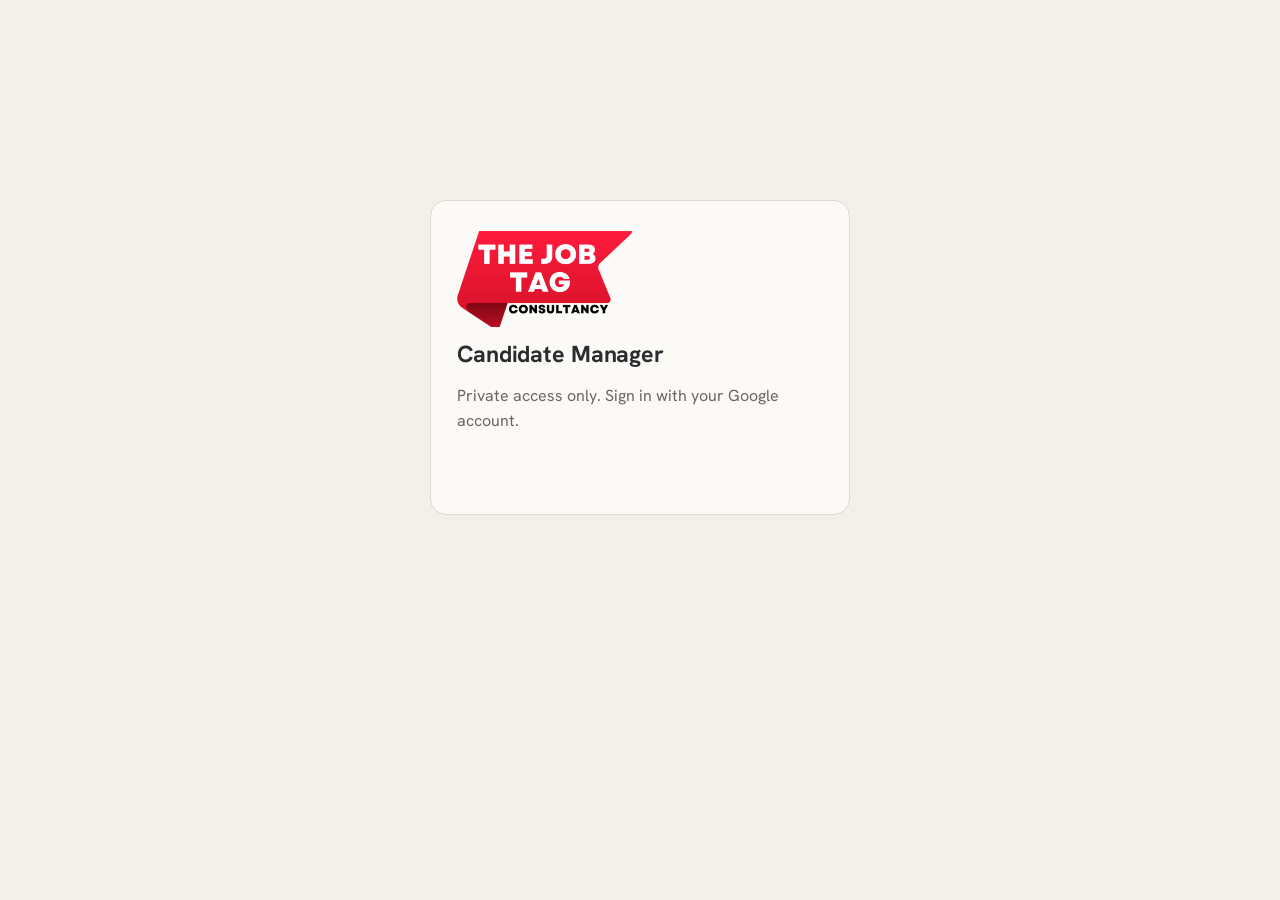
==== commit cc75d198: "Add files via upload Candidate tool: new fields, theme, PDF" ====
--- a/team.html
+++ b/team.html
@@ -4,73 +4,90 @@
 <meta charset="utf-8">
 <meta name="viewport" content="width=device-width,initial-scale=1">
 <meta name="robots" content="noindex,nofollow">
+<title>Candidate Manager | The Job Tag Consultancy</title>
+<link rel="icon" type="image/png" href="[data-uri]">
+<script>try{var t=localStorage.getItem("jt_theme");if(t==="light"||t==="dark")document.documentElement.setAttribute("data-theme",t)}catch(e){}</script>
 <script src="https://accounts.google.com/gsi/client" async defer></script>
-<title>Candidate Manager | The Job Tag</title>
 <link rel="preconnect" href="https://fonts.googleapis.com">
 <link rel="preconnect" href="https://fonts.gstatic.com" crossorigin>
 <link href="https://fonts.googleapis.com/css2?family=Hanken+Grotesk:wght@400;500;600;700&family=IBM+Plex+Mono:wght@400;500&display=swap" rel="stylesheet">
 <style>
-/* Layout: one working column. Header with actions, status strip that doubles as a filter, filter panel, record list. Add/edit/view open in an overlay panel. Data lives in the user's Google Sheet. */
+/* Calm, low-glare theme built around The Job Tag logo red. Warm greys instead of pure white or black, soft text, one accent colour used sparingly. Light and dark themes, plus Auto (follows the computer). */
 :root{
-  --bg:#f3f5f8; --surface:#ffffff; --surface-2:#f7f8fb; --ink:#16202c; --muted:#59667a; --line:#dce1e8;
-  --accent:#2a5bd7; --accent-ink:#ffffff; --accent-soft:#e6edfc;
-  --danger:#bf3636; --danger-soft:#fbe9e9;
+  --bg:#F3F0EA; --surface:#FBFAF7; --surface-2:#F1EEE8; --ink:#2C2B2F; --muted:#6A665F; --line:#DDD8CE;
+  --accent:#C9293F; --accent-ink:#FFFFFF; --accent-text:#B3203A; --accent-soft:#F6E3E4;
+  --danger:#B3342F; --danger-soft:#F7E6E3;
   --font-ui:'Hanken Grotesk',system-ui,-apple-system,'Segoe UI',Roboto,sans-serif;
   --font-mono:'IBM Plex Mono',ui-monospace,Menlo,Consolas,monospace;
-  --radius:8px;
+  --radius:10px;
 }
 @media (prefers-color-scheme: dark){
   :root:not([data-theme="light"]){
-    --bg:#10161f; --surface:#18212c; --surface-2:#1d2733; --ink:#e8edf4; --muted:#9aa7b8; --line:#2a3646;
-    --accent:#7ba0ff; --accent-ink:#0d1626; --accent-soft:#1f2c4a; --danger:#ff8f8f; --danger-soft:#3a2024;
-    color-scheme:dark;
+    --bg:#17161A; --surface:#201F24; --surface-2:#27262C; --ink:#E7E4DF; --muted:#A5A19A; --line:#37353C;
+    --accent:#C93A4E; --accent-ink:#FFFFFF; --accent-text:#FF8A98; --accent-soft:#3A2327;
+    --danger:#FF8F86; --danger-soft:#3A2322; color-scheme:dark;
   }
 }
 :root[data-theme="dark"]{
-  --bg:#10161f; --surface:#18212c; --surface-2:#1d2733; --ink:#e8edf4; --muted:#9aa7b8; --line:#2a3646;
-  --accent:#7ba0ff; --accent-ink:#0d1626; --accent-soft:#1f2c4a; --danger:#ff8f8f; --danger-soft:#3a2024;
-  color-scheme:dark;
+  --bg:#17161A; --surface:#201F24; --surface-2:#27262C; --ink:#E7E4DF; --muted:#A5A19A; --line:#37353C;
+  --accent:#C93A4E; --accent-ink:#FFFFFF; --accent-text:#FF8A98; --accent-soft:#3A2327;
+  --danger:#FF8F86; --danger-soft:#3A2322; color-scheme:dark;
 }
 *{box-sizing:border-box}
-body{background:var(--bg);color:var(--ink);font-family:var(--font-ui);font-size:15px;line-height:1.5;padding-inline:16px;padding-block:24px 48px}
-.wrap{max-width:1040px;margin:0 auto;display:flex;flex-direction:column;gap:18px}
-h1{font-size:1.65rem;line-height:1.15;margin:0;letter-spacing:-.01em;text-wrap:balance}
-h2{font-size:1rem;margin:0}
+[hidden]{display:none!important}
+html{-webkit-text-size-adjust:100%}
+body{margin:0;background:var(--bg);color:var(--ink);font-family:var(--font-ui);font-size:16px;line-height:1.55;padding-inline:16px;padding-block:20px 48px}
+.wrap{max-width:1060px;margin:0 auto;display:flex;flex-direction:column;gap:16px}
+h1{font-size:1.45rem;line-height:1.15;margin:0;letter-spacing:-.005em;text-wrap:balance;font-weight:700}
+h2{font-size:1.05rem;margin:0}
 p{margin:0}
 button,input,select,textarea{font:inherit;color:inherit}
-:focus-visible{outline:2px solid var(--accent);outline-offset:2px}
-
-.top{display:flex;flex-wrap:wrap;gap:12px 20px;align-items:flex-end;justify-content:space-between}
-.top .sub{color:var(--muted);margin-top:4px}
+:focus-visible{outline:2px solid var(--accent-text);outline-offset:2px}
+a{color:var(--accent-text)}
+
+/* logos: the black-text version on light, the white-text version on dark */
+.logo img.lg-dark{display:none}
+@media (prefers-color-scheme: dark){:root:not([data-theme="light"]) .logo img.lg-light{display:none}:root:not([data-theme="light"]) .logo img.lg-dark{display:block}}
+:root[data-theme="dark"] .logo img.lg-light{display:none}
+:root[data-theme="dark"] .logo img.lg-dark{display:block}
+.logo img{height:52px;width:auto;display:block}
+
+.top{display:flex;flex-wrap:wrap;gap:12px 20px;align-items:center;justify-content:space-between}
+.brand{display:flex;align-items:center;gap:16px;min-width:0}
+.brand .txt{min-width:0}
+.sub{color:var(--muted);margin-top:2px;font-size:.92rem;overflow-wrap:anywhere}
 .actions{display:flex;flex-wrap:wrap;gap:8px}
-.btn{border:1px solid var(--line);background:var(--surface);border-radius:6px;padding:.55rem .95rem;font-weight:600;cursor:pointer;min-height:40px}
-.btn:hover{border-color:var(--accent)}
+.btn{border:1px solid var(--line);background:var(--surface);border-radius:8px;padding:.5rem .95rem;font-weight:600;cursor:pointer;min-height:42px;font-size:.95rem}
+.btn:hover{border-color:var(--accent-text)}
 .btn:disabled{opacity:.5;cursor:default}
+.btn.sm{min-height:34px;padding:.25rem .7rem;font-size:.85rem}
 .btn.link{text-decoration:none;color:inherit;display:inline-flex;align-items:center}
 .btn.primary{background:var(--accent);border-color:var(--accent);color:var(--accent-ink)}
-.btn.primary:hover{filter:brightness(1.08)}
+.btn.primary:hover{filter:brightness(1.07)}
 .btn.danger{color:var(--danger);border-color:var(--danger)}
 .btn.danger.solid{background:var(--danger);color:var(--surface);border-color:var(--danger)}
 .btn.ghost{border-color:transparent;background:transparent;color:var(--muted)}
-
-.banner{background:var(--danger-soft);color:var(--ink);border:1px solid var(--danger);border-radius:var(--radius);padding:.7rem .9rem}
+.btn.ghost:hover{color:var(--ink)}
+
+.banner{background:var(--danger-soft);border:1px solid var(--danger);border-radius:var(--radius);padding:.7rem .9rem}
 
 .strip{background:var(--surface);border:1px solid var(--line);border-radius:var(--radius);padding:14px 16px;display:flex;flex-wrap:wrap;gap:14px 24px;align-items:center}
 .total{display:flex;align-items:baseline;gap:10px}
-.total b{font-size:2.2rem;line-height:1;font-variant-numeric:tabular-nums;font-weight:700}
+.total b{font-size:2rem;line-height:1;font-variant-numeric:tabular-nums;font-weight:700}
 .total span{color:var(--muted);font-weight:500}
 .chips{display:flex;flex-wrap:wrap;gap:6px;min-width:0;flex:1 1 320px;align-items:center}
-.fchip{border:1px solid var(--line);background:var(--surface-2);color:var(--ink);border-radius:999px;padding:.25rem .7rem;font-size:.85rem;font-weight:600;cursor:pointer;display:inline-flex;gap:.45rem;align-items:center}
+.fchip{border:1px solid var(--line);background:var(--surface-2);color:var(--ink);border-radius:999px;padding:.28rem .8rem;font-size:.88rem;font-weight:600;cursor:pointer;display:inline-flex;gap:.45rem;align-items:center}
 .fchip i{font-style:normal;font-variant-numeric:tabular-nums;color:var(--muted)}
-.fchip:hover{border-color:var(--accent)}
+.fchip:hover{border-color:var(--accent-text)}
 .fchip[aria-pressed="true"]{background:var(--accent);color:var(--accent-ink);border-color:var(--accent)}
 .fchip[aria-pressed="true"] i{color:var(--accent-ink);opacity:.85}
 
-input,select,textarea{width:100%;background:var(--surface);border:1px solid var(--line);border-radius:6px;padding:.55rem .65rem;min-height:40px}
+input,select,textarea{width:100%;background:var(--surface);border:1px solid var(--line);border-radius:8px;padding:.55rem .7rem;min-height:42px}
+input::placeholder,textarea::placeholder{color:var(--muted);opacity:.75}
 textarea{resize:vertical}
 .filters{background:var(--surface);border:1px solid var(--line);border-radius:var(--radius);padding:14px 16px;display:flex;flex-direction:column;gap:12px}
 .fgrid{display:grid;grid-template-columns:repeat(4,minmax(0,1fr));gap:10px 12px}
-@media (max-width:860px){.fgrid{grid-template-columns:repeat(2,minmax(0,1fr))}}
+@media (max-width:900px){.fgrid{grid-template-columns:repeat(2,minmax(0,1fr))}}
 .ff{display:flex;flex-direction:column;gap:4px;min-width:0}
 .lbl{font-weight:600;font-size:.82rem;color:var(--muted)}
 .rng{display:grid;grid-template-columns:1fr 1fr;gap:6px}
@@ -78,81 +95,86 @@
 .count{color:var(--muted);font-size:.9rem;margin-top:-6px}
 
 .list{display:flex;flex-direction:column;gap:8px}
-.rec{display:grid;grid-template-columns:minmax(0,1.5fr) minmax(0,1.1fr) minmax(0,.9fr) minmax(0,1fr);gap:6px 18px;align-items:center;padding:.8rem 1rem;background:var(--surface);border:1px solid var(--line);border-radius:var(--radius);cursor:pointer}
-.rec:hover{border-color:var(--accent)}
+.rec{display:grid;grid-template-columns:minmax(0,1.5fr) minmax(0,1.1fr) minmax(0,.9fr) minmax(0,1fr);gap:6px 18px;align-items:center;padding:.85rem 1rem;background:var(--surface);border:1px solid var(--line);border-radius:var(--radius);cursor:pointer}
+.rec:hover{border-color:var(--accent-text)}
 .rec .who{min-width:0}
-.rec .nm{background:none;border:0;padding:0;font-weight:700;font-size:1rem;cursor:pointer;text-align:left;max-width:100%;overflow-wrap:anywhere}
+.rec .nm{background:none;border:0;padding:0;font-weight:700;font-size:1.02rem;cursor:pointer;text-align:left;max-width:100%;overflow-wrap:anywhere}
 .rec .no{font-family:var(--font-mono);font-size:.8rem;color:var(--muted);margin-right:8px}
-.rec .line{color:var(--muted);font-size:.88rem;overflow-wrap:anywhere}
+.rec .line{color:var(--muted);font-size:.9rem;overflow-wrap:anywhere}
 .rec .ph{font-family:var(--font-mono);font-size:.85rem;color:var(--muted)}
-.rec .facts{font-size:.9rem;display:flex;flex-direction:column;gap:2px;min-width:0}
+.rec .facts{font-size:.92rem;display:flex;flex-direction:column;gap:2px;min-width:0}
 .rec .facts span{color:var(--muted)}
 .rec .facts b{font-variant-numeric:tabular-nums;font-weight:600}
 .rec .sk{display:flex;flex-wrap:wrap;gap:4px;min-width:0}
-.tag{background:var(--surface-2);border:1px solid var(--line);border-radius:4px;padding:0 .4rem;font-size:.8rem;color:var(--ink)}
+.tag{background:var(--surface-2);border:1px solid var(--line);border-radius:5px;padding:0 .45rem;font-size:.82rem;color:var(--ink)}
 .iv{display:flex;flex-direction:column;gap:4px;align-items:flex-start;min-width:0}
-.pill{--h:#7b8794;font-weight:600;font-size:.8rem;border-radius:999px;border:1px solid color-mix(in srgb,var(--h) 35%,var(--surface));background:color-mix(in srgb,var(--h) 14%,var(--surface));color:color-mix(in srgb,var(--h) 65%,var(--ink));padding:.1rem .6rem}
+.pill{--h:#7b8794;font-weight:600;font-size:.8rem;border-radius:999px;border:1px solid color-mix(in srgb,var(--h) 35%,var(--surface));background:color-mix(in srgb,var(--h) 14%,var(--surface));color:color-mix(in srgb,var(--h) 60%,var(--ink));padding:.1rem .6rem}
 .pill.none{font-weight:500}
-.stsel{--h:#7b8794;font-weight:600;font-size:.85rem;border-radius:999px;border:1px solid color-mix(in srgb,var(--h) 35%,var(--surface));background:color-mix(in srgb,var(--h) 14%,var(--surface));color:color-mix(in srgb,var(--h) 65%,var(--ink));padding:.3rem .6rem;min-height:34px;width:auto}
-.st-lead{--h:#5a7fb8}.st-apply{--h:#c48a1a}.st-selected{--h:#2e9d5a}.st-rejected{--h:#cc4a4a}
-.rs-pending{--h:#c48a1a}.rs-selected{--h:#2e9d5a}.rs-rejected{--h:#cc4a4a}.rs-on-hold{--h:#5a7fb8}.rs-did-not-attend{--h:#7b8794}
+.stsel{--h:#7b8794;font-weight:600;font-size:.88rem;border-radius:999px;border:1px solid color-mix(in srgb,var(--h) 35%,var(--surface));background:color-mix(in srgb,var(--h) 14%,var(--surface));color:color-mix(in srgb,var(--h) 60%,var(--ink));padding:.3rem .6rem;min-height:34px;width:auto}
+.st-lead{--h:#6F87B0}.st-apply{--h:#B98A2E}.st-selected{--h:#4E9B6C}.st-rejected{--h:#C25A5A}
+.rs-pending{--h:#B98A2E}.rs-selected{--h:#4E9B6C}.rs-rejected{--h:#C25A5A}.rs-on-hold{--h:#6F87B0}.rs-did-not-attend{--h:#8A8780}
 @media (max-width:760px){.rec{grid-template-columns:minmax(0,1fr)}}
 
 .empty{background:var(--surface);border:1px dashed var(--line);border-radius:var(--radius);padding:36px 20px;text-align:center;display:flex;flex-direction:column;gap:10px;align-items:center}
-.empty p{color:var(--muted);max-width:50ch}
+.empty p{color:var(--muted);max-width:52ch}
 .empty h2{font-size:1.15rem}
 
-.overlay{position:fixed;inset:0;background:rgba(8,12,20,.55);overflow:auto;padding-block:max(16px,env(safe-area-inset-top)) max(16px,env(safe-area-inset-bottom));padding-inline:16px;display:flex;z-index:10}
-.panel{background:var(--surface);color:var(--ink);width:min(780px,100%);margin:auto;border-radius:12px;border:1px solid var(--line);position:relative}
-.ph-head{display:flex;justify-content:space-between;gap:12px;align-items:flex-start;padding:18px 20px 6px}
-.ph-body{padding:6px 20px 18px;display:flex;flex-direction:column;gap:18px}
-.ph-foot{position:sticky;bottom:0;background:var(--surface);border-top:1px solid var(--line);padding:12px 20px;display:flex;flex-wrap:wrap;gap:8px;justify-content:flex-end;align-items:center;border-radius:0 0 12px 12px}
-.ph-foot .msg{margin-right:auto;color:var(--danger);font-size:.9rem;min-width:0;flex:1 1 220px}
+.overlay{position:fixed;inset:0;background:rgba(12,10,12,.55);overflow:auto;padding-block:max(16px,env(safe-area-inset-top)) max(16px,env(safe-area-inset-bottom));padding-inline:16px;display:flex;z-index:10}
+.panel{background:var(--surface);color:var(--ink);width:min(820px,100%);margin:auto;border-radius:14px;border:1px solid var(--line);position:relative}
+.ph-head{display:flex;justify-content:space-between;gap:12px;align-items:flex-start;padding:18px 22px 6px}
+.ph-body{padding:6px 22px 20px;display:flex;flex-direction:column;gap:22px}
+.ph-foot{position:sticky;bottom:0;background:var(--surface);border-top:1px solid var(--line);padding:12px 22px;display:flex;flex-wrap:wrap;gap:8px;justify-content:flex-end;align-items:center;border-radius:0 0 14px 14px}
+.ph-foot .msg{margin-right:auto;color:var(--danger);font-size:.92rem;min-width:0;flex:1 1 220px}
 fieldset{border:0;padding:0;margin:0;min-width:0}
-legend{padding:0;margin-bottom:8px;font-size:.78rem;font-weight:700;letter-spacing:.06em;text-transform:uppercase;color:var(--muted)}
+legend{padding:0 0 6px;margin-bottom:10px;width:100%;border-bottom:1px solid var(--line);font-size:.78rem;font-weight:700;letter-spacing:.07em;text-transform:uppercase;color:var(--accent-text)}
 .grid{display:grid;grid-template-columns:repeat(2,minmax(0,1fr));gap:12px}
 .fld{display:flex;flex-direction:column;gap:4px;min-width:0}
 .fld.wide{grid-column:1/-1}
-label{font-weight:600;font-size:.88rem}
-.hint{color:var(--muted);font-size:.8rem}
-.autono{border:1px solid var(--line);background:var(--surface-2);border-radius:6px;padding:.55rem .65rem;min-height:40px;font-family:var(--font-mono);color:var(--muted)}
+label{font-weight:600;font-size:.9rem}
+.hint{color:var(--muted);font-size:.82rem}
+.autono{border:1px solid var(--line);background:var(--surface-2);border-radius:8px;padding:.55rem .7rem;min-height:42px;font-family:var(--font-mono);color:var(--muted)}
 @media (max-width:620px){.grid{grid-template-columns:1fr}}
 
 .opts{display:flex;flex-wrap:wrap;gap:6px}
-.opt{display:inline-flex;align-items:center;gap:6px;border:1px solid var(--line);border-radius:999px;padding:.2rem .3rem .2rem .7rem;background:var(--surface-2)}
-.opt label{font-weight:500;font-size:.9rem;display:inline-flex;align-items:center;gap:6px;cursor:pointer}
-.opt input{width:auto;min-height:0;margin:0}
-.opt .x{border:0;background:transparent;color:var(--muted);cursor:pointer;border-radius:50%;width:22px;height:22px;line-height:1;padding:0}
+.opt{display:inline-flex;align-items:center;gap:6px;border:1px solid var(--line);border-radius:999px;padding:.2rem .3rem .2rem .75rem;background:var(--surface-2)}
+.opt label{font-weight:500;font-size:.92rem;display:inline-flex;align-items:center;gap:6px;cursor:pointer}
+.opt input{width:auto;min-height:0;margin:0;accent-color:var(--accent)}
+.opt .x{border:0;background:transparent;color:var(--muted);cursor:pointer;border-radius:50%;width:24px;height:24px;line-height:1;padding:0}
 .opt .x:hover{color:var(--danger)}
 .addopt{display:flex;gap:8px;margin-top:6px}
 .addopt input{flex:1;min-width:0}
 
+.rowcard{border:1px solid var(--line);background:var(--surface-2);border-radius:10px;padding:12px 14px;margin-bottom:10px;display:flex;flex-direction:column;gap:10px}
+.rc-head{display:flex;justify-content:space-between;align-items:center;gap:8px}
+.rc-head b{font-size:.9rem}
+.addrow{margin-top:2px}
+.subgrid{display:flex;flex-direction:column;gap:12px;margin-top:12px}
+
 .dl{display:grid;grid-template-columns:minmax(0,170px) minmax(0,1fr);gap:8px 14px;margin:0}
-.dl dt{color:var(--muted);font-size:.88rem}
+.dl dt{color:var(--muted);font-size:.9rem}
 .dl dd{margin:0;overflow-wrap:anywhere;white-space:pre-wrap}
 @media (max-width:520px){.dl{grid-template-columns:1fr}.dl dt{margin-top:6px}}
 .mono{font-family:var(--font-mono)}
-a{color:var(--accent)}
+.vcard{border:1px solid var(--line);background:var(--surface-2);border-radius:10px;padding:10px 14px;margin-top:8px}
+.vcard h3{margin:0 0 6px;font-size:.92rem}
 
 .toast{position:fixed;left:50%;transform:translateX(-50%);bottom:calc(20px + env(safe-area-inset-bottom,0px));background:var(--ink);color:var(--surface);padding:.6rem 1rem;border-radius:8px;font-weight:600;z-index:20;max-width:calc(100% - 32px)}
 @media (prefers-reduced-motion:no-preference){.overlay{animation:fade .12s ease-out}@keyframes fade{from{opacity:0}to{opacity:1}}}
-</style>
-
-<style>
-[hidden]{display:none!important}
-body{margin:0}
-.me{color:var(--muted);margin-top:4px;overflow-wrap:anywhere}
-.gate{min-height:70vh;display:flex;align-items:center;justify-content:center}
-.gate-card{background:var(--surface);border:1px solid var(--line);border-radius:12px;padding:28px 24px;width:min(420px,100%);display:flex;flex-direction:column;gap:14px;align-items:flex-start}
-.gate-card .sub{color:var(--muted)}
+
+.gate{min-height:75vh;display:flex;align-items:center;justify-content:center}
+.gate-card{background:var(--surface);border:1px solid var(--line);border-radius:16px;padding:30px 26px;width:min(420px,100%);display:flex;flex-direction:column;gap:14px;align-items:flex-start}
+.gate-card .logo img{height:96px}
+.gate-card .sub{font-size:1rem}
 .gate-msg{color:var(--danger);min-height:1.4em;overflow-wrap:anywhere}
+
 </style>
 </head>
 <body>
 <div class="gate" id="gate">
   <div class="gate-card">
+    <div class="logo"><img class="lg-light" src="[data-uri]" alt="The Job Tag Consultancy"><img class="lg-dark" src="[data-uri]" alt="The Job Tag Consultancy"></div>
     <h1>Candidate Manager</h1>
-    <p class="sub">Team access only. Sign in with your Google account.</p>
+    <p class="sub">Private access only. Sign in with your Google account.</p>
     <div id="g-btn"></div>
     <p class="gate-msg" id="gate-msg" role="alert"></p>
   </div>
@@ -160,11 +182,15 @@
 
 <div class="wrap" id="app" hidden>
   <header class="top">
-    <div>
-      <h1>Candidate Manager</h1>
-      <p class="sub" id="me"></p>
+    <div class="brand">
+      <div class="logo"><img class="lg-light" src="[data-uri]" alt="The Job Tag Consultancy"><img class="lg-dark" src="[data-uri]" alt="The Job Tag Consultancy"></div>
+      <div class="txt">
+        <h1>Candidate Manager</h1>
+        <p class="sub" id="me"></p>
+      </div>
     </div>
     <div class="actions">
+      <button class="btn ghost" id="btn-theme" type="button" title="Switch between Auto, Light and Dark">Theme: Auto</button>
       <button class="btn ghost" id="btn-signout" type="button">Sign out</button>
       <button class="btn" id="btn-reload" type="button">Reload</button>
       <button class="btn" id="btn-export" type="button" hidden>Export to Excel</button>
@@ -180,7 +206,7 @@
   </section>
 
   <section class="filters" aria-label="Search and filters">
-    <input id="q" type="search" placeholder="Search by name, mobile, company, location or remarks" aria-label="Search candidates">
+    <input id="q" type="search" placeholder="Search by name, mobile, email, company, skills, location or remarks" aria-label="Search candidates">
     <div class="fgrid">
       <div class="ff"><label class="lbl" for="flt-gender">Gender</label><select id="flt-gender"></select></div>
       <div class="ff"><label class="lbl" for="flt-apply">Want to Apply</label><select id="flt-apply"></select></div>
@@ -188,6 +214,9 @@
       <div class="ff"><label class="lbl" for="flt-pref">Preferred Location</label><select id="flt-pref"></select></div>
       <div class="ff"><span class="lbl">Current Salary (&#8377; per month)</span><div class="rng"><input id="flt-cur-min" type="text" inputmode="numeric" placeholder="Min" aria-label="Current salary minimum"><input id="flt-cur-max" type="text" inputmode="numeric" placeholder="Max" aria-label="Current salary maximum"></div></div>
       <div class="ff"><span class="lbl">Expected Salary (&#8377; per month)</span><div class="rng"><input id="flt-exp-min" type="text" inputmode="numeric" placeholder="Min" aria-label="Expected salary minimum"><input id="flt-exp-max" type="text" inputmode="numeric" placeholder="Max" aria-label="Expected salary maximum"></div></div>
+      <div class="ff"><label class="lbl" for="flt-type">Fresher or Experience</label><select id="flt-type"></select></div>
+      <div class="ff"><label class="lbl" for="flt-joining">Joining Availability</label><select id="flt-joining"></select></div>
+      <div class="ff"><label class="lbl" for="flt-source">Source of Candidate</label><select id="flt-source"></select></div>
       <div class="ff"><label class="lbl" for="flt-result">Interview result</label><select id="flt-result"></select></div>
       <div class="ff"><label class="lbl" for="flt-sort">Sort by</label>
         <select id="flt-sort">
@@ -210,60 +239,65 @@
 
 <script>
 (function(){
-  /* ===== SETTINGS: change only these two lines (see the setup guide) ===== */
+  /* ===== SETTINGS: already filled in for you ===== */
   var CLIENT_ID="599955109529-3njqii2lbbvvs2b62n762867futtj439.apps.googleusercontent.com";
   var API_URL="https://script.google.com/macros/s/AKfycbwJdrLkWQZRRPKLqXi3y6fBBJ2PbtNSAd0H1mDr8b0aljJuxq9dcg0vZbhu8YodU2iWdg/exec";
-  /* ======================================================================= */
+  /* ================================================ */
 
   var RESULTS=["Pending","Selected","Rejected","On hold","Did not attend"];
   var GENDERS=["Male","Female","Other"];
   var STATUSES=["Lead","Apply","Selected","Rejected"];
+  var TYPES=["Fresher","Experience"];
+  var JOINING=["Immediate","Within 15 days","Within 1 month","Within 2 months","3 months or more"];
+  var SOURCES=["Meta Ads","Referral","LinkedIn","Website","Walk-in"];
+  var MAXW=5, MAXI=5;
+  var WF=["Company","Role","Salary","Year"];            /* work entry parts */
+  var IF=["Date","Result","Notes"];                     /* interview entry parts */
 
   var F={
     status:{label:"Status",type:"select",options:STATUSES,noBlank:1},
     no:{label:"No."},
+    name:{label:"Full Name",req:1},
+    phone:{label:"Mobile Number",type:"tel",mode:"tel",ph:"10-digit mobile number",req:1},
+    email:{label:"Email",type:"email",mode:"email",ph:"name@example.com"},
     gender:{label:"Gender",type:"select",options:GENDERS},
-    apply:{label:"Want to Apply"},
-    name:{label:"Name",req:1},
-    education:{label:"Highest Education",ph:"e.g. B.Com, MBA, 12th pass"},
     dob:{label:"DOB",type:"date"},
     city:{label:"Current Location"},
     prefCity:{label:"Preferred Location"},
-    phone:{label:"Mobile Number",type:"tel",mode:"tel",ph:"10-digit mobile number",req:1},
-    exp:{label:"Total Experience (years)",mode:"decimal",ph:"0 for fresher"},
-    company1:{label:"Past Company 1"},
-    company2:{label:"Past Company 2"},
-    company3:{label:"Past Company 3"},
+    education:{label:"Highest Qualification",ph:"e.g. B.Com, MBA, 12th pass",wide:1},
     curSalary:{label:"Current Salary (₹ per month)",mode:"numeric"},
     expSalary:{label:"Expected Salary (₹ per month)",mode:"numeric"},
-    remarks:{label:"Remarks",type:"textarea",rows:3,wide:1},
-    int1Date:{label:"Interview 1 Date",type:"date"},
-    int1Result:{label:"Interview 1 Result",type:"select",options:RESULTS},
-    int1Notes:{label:"Interview 1 Notes",type:"textarea",rows:3,wide:1,ph:"Who interviewed, what was discussed, feedback"},
-    int2Date:{label:"Interview 2 Date",type:"date"},
-    int2Result:{label:"Interview 2 Result",type:"select",options:RESULTS},
-    int2Notes:{label:"Interview 2 Notes",type:"textarea",rows:3,wide:1,ph:"Who interviewed, what was discussed, feedback"}
+    joining:{label:"Joining Availability",type:"select",options:JOINING},
+    type:{label:"Fresher or Experience",type:"select",options:TYPES},
+    exp:{label:"Total Experience (years)",mode:"decimal",ph:"e.g. 2.5"},
+    skills:{label:"Skills",ph:"e.g. MS Excel, Tally, Typing, Sales",wide:1},
+    source:{label:"Source of Candidate",type:"select",options:SOURCES},
+    remarks:{label:"Remarks",type:"textarea",rows:3,wide:1}
   };
-  var SECTIONS=[
-    {t:"Status",k:["status"]},
-    {t:"Candidate details",k:["no","gender","apply","name","education","dob","city","prefCity","phone","exp"]},
-    {t:"Past companies",k:["company1","company2","company3"]},
-    {t:"Salary",k:["curSalary","expSalary"]},
-    {t:"Remarks",k:["remarks"]},
-    {t:"Interview Details 1",k:["int1Date","int1Result","int1Notes"]},
-    {t:"Interview Details 2",k:["int2Date","int2Result","int2Notes"]}
-  ];
-  var CSV_KEYS=["status","no","gender","apply","name","education","dob","city","prefCity","phone","exp","company1","company2","company3","curSalary","expSalary","remarks","int1Date","int1Result","int1Notes","int2Date","int2Result","int2Notes"];
+  var WLABEL={Company:"Company Name",Role:"Designation",Salary:"Salary (₹ per month)",Year:"Year"};
+  var ILABEL={Date:"Interview Date",Result:"Interview Result",Notes:"Interview Notes"};
+
+  /* order used for search text and for the Excel/CSV export */
+  var CSV_KEYS=["status","no","name","phone","email","gender","dob","city","prefCity","education","apply","curSalary","expSalary","joining","type","exp"];
+  (function(){
+    var n,i;
+    for(n=1;n<=MAXW;n++)WF.forEach(function(p){CSV_KEYS.push("w"+n+p);F["w"+n+p]={label:"Company "+n+" "+WLABEL[p].replace("Company Name","Name").replace(" (₹ per month)","")}});
+    CSV_KEYS.push("skills","source");
+    for(n=1;n<=MAXI;n++)IF.forEach(function(p){CSV_KEYS.push("int"+n+p);F["int"+n+p]={label:"Interview "+n+" "+p}});
+    CSV_KEYS.push("remarks");
+  })();
 
   var token="", me={email:"",role:""};
   var all=[], opts=[], loaded=false, busy=false;
   var statusFilter="", editId=null, dupWarned=false, modalLocked=false, formOpen=false, lastFocus=null, toastTimer=null;
 
   function $(s){return document.querySelector(s)}
+  function $$(s,root){return Array.prototype.slice.call((root||document).querySelectorAll(s))}
   function esc(s){return String(s==null?"":s).replace(/[&<>"']/g,function(c){return {"&":"&amp;","<":"&lt;",">":"&gt;",'"':"&quot;","'":"&#39;"}[c]})}
   function slug(s){return String(s).toLowerCase().replace(/\s+/g,"-")}
   function digits(s){return String(s||"").replace(/\D/g,"")}
   function isAdmin(){return me.role==="admin"}
+  function has(v){return v!==undefined&&v!==null&&String(v).trim()!==""}
   function money(v){var n=Number(String(v).replace(/,/g,""));return isNaN(n)||v===""?esc(v):"₹"+n.toLocaleString("en-IN")}
   function fmtDate(s){try{var d=new Date(String(s).replace(" ","T"));return isNaN(d)?"":d.toLocaleDateString("en-IN",{day:"numeric",month:"short",year:"numeric"})}catch(e){return ""}}
   function fmtDay(ymd){if(!ymd)return "";var p=String(ymd).split("-");if(p.length!==3||isNaN(+p[0]))return ymd;return fmtDate(new Date(+p[0],+p[1]-1,+p[2]).toISOString())}
@@ -278,12 +312,23 @@
     if(hi!==null&&n>hi)return false;
     return true;
   }
-  function toast(m){var t=$("#toast");t.textContent=m;t.hidden=false;clearTimeout(toastTimer);toastTimer=setTimeout(function(){t.hidden=true},3200)}
+  function workOf(c){var out=[];for(var n=1;n<=MAXW;n++){var e={};var any=false;WF.forEach(function(p){e[p]=c["w"+n+p]||"";if(has(e[p]))any=true});if(any)out.push(e)}return out}
+  function intsOf(c){var out=[];for(var n=1;n<=MAXI;n++){var e={};var any=false;IF.forEach(function(p){e[p]=c["int"+n+p]||"";if(has(e[p]))any=true});if(any)out.push(e)}return out}
+  function toast(m){var t=$("#toast");t.textContent=m;t.hidden=false;clearTimeout(toastTimer);toastTimer=setTimeout(function(){t.hidden=true},3600)}
   function showBanner(m){var b=$("#banner");if(m){b.textContent=m;b.hidden=false}else{b.hidden=true}}
   function allOptions(){
     var seen={},out=[];
     opts.concat.apply(opts,all.map(applyOf)).forEach(function(o){if(o&&!seen[o]){seen[o]=1;out.push(o)}});
     return out;
+  }
+
+  /* ---------- theme: Auto, Light, Dark (remembered on this computer) ---------- */
+  var THEMES=["auto","light","dark"];
+  function getTheme(){try{var t=localStorage.getItem("jt_theme");return THEMES.indexOf(t)>=0?t:"auto"}catch(e){return "auto"}}
+  function setTheme(t){
+    try{localStorage.setItem("jt_theme",t)}catch(e){}
+    if(t==="auto")document.documentElement.removeAttribute("data-theme");else document.documentElement.setAttribute("data-theme",t);
+    var b=$("#btn-theme");if(b)b.textContent="Theme: "+t.charAt(0).toUpperCase()+t.slice(1);
   }
 
   /* ---------- sign-in ---------- */
@@ -331,10 +376,9 @@
     if(data&&data.error)throw {code:data.error,message:data.message||"Something went wrong.",email:data.email};
     return data;
   }
-  /* Returns text to show. Sign-in problems send the person back to the sign-in screen. */
   function failText(e){
     if(e&&e.code==="auth"){showGate(e.message||"Your sign-in expired. Please sign in again.");return ""}
-    if(e&&e.code==="not_allowed"){showGate((e.email?e.email+" is":"This email is")+" not on the team list. Ask an admin to add you.");return ""}
+    if(e&&e.code==="not_allowed"){showGate((e.email?e.email+" is":"This email is")+" not on the allowed list.");return ""}
     if(e&&e.code==="forbidden")return "Only an admin can do this.";
     return (e&&e.message)||"Something went wrong. Try again.";
   }
@@ -367,14 +411,18 @@
   /* ---------- list ---------- */
   function visible(){
     var q=$("#q").value.trim().toLowerCase(), g=$("#flt-gender").value, ap=$("#flt-apply").value, city=$("#flt-city").value,
-        pref=$("#flt-pref").value, res=$("#flt-result").value, sort=$("#flt-sort").value;
+        pref=$("#flt-pref").value, res=$("#flt-result").value, sort=$("#flt-sort").value,
+        ty=$("#flt-type").value, jn=$("#flt-joining").value, src=$("#flt-source").value;
     var rows=all.filter(function(c){
       if(statusFilter&&stOf(c)!==statusFilter)return false;
       if(g&&c.gender!==g)return false;
       if(ap&&applyOf(c).indexOf(ap)<0)return false;
       if(city&&c.city!==city)return false;
       if(pref&&c.prefCity!==pref)return false;
-      if(res&&c.int1Result!==res&&c.int2Result!==res)return false;
+      if(ty&&c.type!==ty)return false;
+      if(jn&&c.joining!==jn)return false;
+      if(src&&c.source!==src)return false;
+      if(res&&!intsOf(c).some(function(i){return i.Result===res}))return false;
       if(!inRange(c.curSalary,$("#flt-cur-min").value,$("#flt-cur-max").value))return false;
       if(!inRange(c.expSalary,$("#flt-exp-min").value,$("#flt-exp-max").value))return false;
       if(q){
@@ -400,10 +448,11 @@
     if(values.indexOf(cur)>=0)sel.value=cur;
   }
 
-  function ivPill(label,c,n){
-    var r=c["int"+n+"Result"],d=c["int"+n+"Date"];
-    if(!r&&!d)return '<span class="pill none">'+label+': not set</span>';
-    return '<span class="pill rs-'+slug(r||"pending")+'">'+label+': '+esc(r||"Pending")+(d?' · '+esc(fmtDay(d)):"")+'</span>';
+  function ivPill(c){
+    var list=intsOf(c);
+    if(!list.length)return '<span class="pill none">No interview yet</span>';
+    var last=list[list.length-1],r=last.Result;
+    return '<span class="pill rs-'+slug(r||"pending")+'">Interview '+list.length+': '+esc(r||"Pending")+(last.Date?' · '+esc(fmtDay(last.Date)):"")+'</span>';
   }
 
   function render(){
@@ -418,6 +467,9 @@
     fillSelect($("#flt-apply"),"All job options",allOptions());
     fillSelect($("#flt-city"),"All locations",uniq("city"));
     fillSelect($("#flt-pref"),"All locations",uniq("prefCity"));
+    fillSelect($("#flt-type"),"Fresher and Experience",TYPES);
+    fillSelect($("#flt-joining"),"Any availability",JOINING);
+    fillSelect($("#flt-source"),"All sources",SOURCES);
     fillSelect($("#flt-result"),"Any result",RESULTS);
 
     var rows=visible(), list=$("#list");
@@ -426,23 +478,24 @@
     if(!loaded){
       list.innerHTML='<div class="empty"><h2>Loading your candidates</h2><p>This takes a few seconds.</p></div>';
     }else if(!all.length){
-      list.innerHTML='<div class="empty"><h2>No candidates yet</h2><p>Add each candidate with their details, past companies, salary and both interview rounds.</p><button class="btn primary" type="button" data-act="add">Add the first candidate</button></div>';
+      list.innerHTML='<div class="empty"><h2>No candidates yet</h2><p>Add each candidate with their details, work experience, skills and interviews.</p><button class="btn primary" type="button" data-act="add">Add the first candidate</button></div>';
     }else if(!rows.length){
       list.innerHTML='<div class="empty"><h2>No candidate matches</h2><p>Try a different search word or clear the filters.</p><button class="btn" type="button" data-act="clear">Clear search and filters</button></div>';
     }else{
       list.innerHTML=rows.map(function(c){
         var locs=[c.city,c.prefCity&&("wants "+c.prefCity)].filter(Boolean).join(" · ");
+        var expText=c.type==="Fresher"?"Fresher":(has(c.exp)?esc(c.exp)+" yr":"–");
         return '<article class="rec" data-id="'+esc(c.id)+'">'+
           '<div class="who"><span class="no">#'+esc(c.no)+'</span><button class="nm" type="button" data-act="view">'+esc(c.name||"Unnamed")+'</button>'+
             (c.phone?'<div class="ph">'+esc(c.phone)+'</div>':'')+
             '<div class="line">'+esc(locs||"No location added")+'</div></div>'+
           '<div class="sk">'+(applyOf(c).length?applyOf(c).map(function(s){return '<span class="tag">'+esc(s)+'</span>'}).join(""):'<span class="line">No role selected</span>')+'</div>'+
           '<div class="facts">'+
-            '<div><span>Experience </span><b>'+(c.exp!==""?esc(c.exp)+" yr":"–")+'</b></div>'+
+            '<div><span>Experience </span><b>'+expText+'</b></div>'+
             '<div><span>Expects </span><b>'+(c.expSalary?money(c.expSalary)+"/mo":"–")+'</b></div></div>'+
           '<div class="iv"><select class="stsel st-'+slug(stOf(c))+'" data-act="status" aria-label="Status of '+esc(c.name||"candidate")+'">'+
             STATUSES.map(function(s){return '<option'+(s===stOf(c)?" selected":"")+'>'+esc(s)+'</option>'}).join("")+'</select>'+
-            ivPill("Interview 1",c,1)+ivPill("Interview 2",c,2)+'</div>'+
+            ivPill(c)+'</div>'+
         '</article>';
       }).join("");
     }
@@ -460,29 +513,54 @@
     if(lastFocus&&lastFocus.focus)try{lastFocus.focus()}catch(e){}
   }
 
-  function fieldHTML(k,val){
-    var f=F[k],id="f-"+k,ctl;
-    if(k==="no"){
-      return '<div class="fld"><label>'+esc(f.label)+'</label><div class="autono">'+(val?esc(val):"Assigned automatically")+'</div></div>';
-    }
-    if(k==="apply"){
-      return '<div class="fld wide"><label>'+esc(f.label)+' (tick all that apply)</label><div class="opts" id="applybox"></div>'+
-        '<div class="addopt"><input id="newopt" type="text" placeholder="Add a new job option, e.g. Accountant" aria-label="New job option"><button class="btn" type="button" data-act="addopt">Add option</button></div></div>';
-    }
+  /* ---------- form ---------- */
+  function ctl(f,id,val){
     if(f.type==="select"){
       if(f.noBlank&&!val)val=f.options[0];
-      ctl='<select id="'+id+'">'+(f.noBlank?"":'<option value="">Select</option>')+f.options.map(function(o){return '<option'+(o===val?" selected":"")+'>'+esc(o)+'</option>'}).join("")+'</select>';
-    }else if(f.type==="textarea"){
-      ctl='<textarea id="'+id+'" rows="'+(f.rows||3)+'" placeholder="'+esc(f.ph||"")+'">'+esc(val)+'</textarea>';
-    }else{
-      ctl='<input id="'+id+'" type="'+(f.type||"text")+'"'+(f.mode?' inputmode="'+f.mode+'"':"")+' value="'+esc(val)+'" placeholder="'+esc(f.ph||"")+'" autocomplete="off">';
+      return '<select id="'+id+'">'+(f.noBlank?"":'<option value="">Select</option>')+f.options.map(function(o){return '<option'+(o===val?" selected":"")+'>'+esc(o)+'</option>'}).join("")+'</select>';
     }
-    return '<div class="fld'+(f.wide?" wide":"")+'"><label for="'+id+'">'+esc(f.label)+(f.req?" *":"")+'</label>'+ctl+'</div>';
+    if(f.type==="textarea")return '<textarea id="'+id+'" rows="'+(f.rows||3)+'" placeholder="'+esc(f.ph||"")+'">'+esc(val)+'</textarea>';
+    return '<input id="'+id+'" type="'+(f.type||"text")+'"'+(f.mode?' inputmode="'+f.mode+'"':"")+' value="'+esc(val)+'" placeholder="'+esc(f.ph||"")+'" autocomplete="off">';
+  }
+  function fieldHTML(k,val){
+    var f=F[k],id="f-"+k;
+    if(k==="no")return '<div class="fld"><label>'+esc(f.label)+'</label><div class="autono">'+(val?esc(val):"Assigned automatically")+'</div></div>';
+    return '<div class="fld'+(f.wide?" wide":"")+'"><label for="'+id+'">'+esc(f.label)+(f.req?" *":"")+'</label>'+ctl(f,id,val)+'</div>';
+  }
+  function grid(keys,v){return '<div class="grid">'+keys.map(function(k){return fieldHTML(k,v[k]==null?"":v[k])}).join("")+'</div>'}
+
+  function workRowHTML(e){
+    e=e||{};
+    return '<div class="rowcard" data-row="work"><div class="rc-head"><b class="rc-title"></b><button class="btn ghost sm" type="button" data-act="rm-row">Remove</button></div><div class="grid">'+
+      WF.map(function(p){return '<div class="fld"><label>'+WLABEL[p]+'</label><input type="'+"text"+'" data-p="'+p+'"'+(p==="Salary"?' inputmode="numeric"':"")+' value="'+esc(e[p]||"")+'" placeholder="'+(p==="Year"?"e.g. 2021 - 2023":"")+'" autocomplete="off"></div>'}).join("")+
+      '</div></div>';
+  }
+  function ivRowHTML(e){
+    e=e||{};
+    return '<div class="rowcard" data-row="iv"><div class="rc-head"><b class="rc-title"></b><button class="btn ghost sm" type="button" data-act="rm-row">Remove</button></div><div class="grid">'+
+      '<div class="fld"><label>'+ILABEL.Date+'</label><input type="date" data-p="Date" value="'+esc(e.Date||"")+'"></div>'+
+      '<div class="fld"><label>'+ILABEL.Result+'</label><select data-p="Result"><option value="">Select</option>'+RESULTS.map(function(o){return '<option'+(o===e.Result?" selected":"")+'>'+esc(o)+'</option>'}).join("")+'</select></div>'+
+      '<div class="fld wide"><label>'+ILABEL.Notes+'</label><textarea rows="3" data-p="Notes" placeholder="Who interviewed, what was discussed, feedback">'+esc(e.Notes||"")+'</textarea></div>'+
+      '</div></div>';
+  }
+  function renumber(){
+    ["work","iv"].forEach(function(kind){
+      var rows=$$('[data-row="'+kind+'"]'),max=kind==="work"?MAXW:MAXI;
+      rows.forEach(function(r,i){r.querySelector(".rc-title").textContent=(kind==="work"?"Company ":"Interview ")+(i+1)});
+      var add=$("#add-"+kind);if(add)add.hidden=rows.length>=max;
+      var rm=rows.length<=1&&kind==="iv";
+      rows.forEach(function(r){r.querySelector('[data-act="rm-row"]').hidden=(kind==="iv"&&rows.length===1)})
+    });
+  }
+  function toggleExp(){
+    var t=$("#f-type"),box=$("#expbox");if(!t||!box)return;
+    box.hidden=t.value!=="Experience";
+    if(!box.hidden&&!$$('[data-row="work"]').length){$("#worklist").insertAdjacentHTML("beforeend",workRowHTML());renumber()}
   }
 
   function renderApplyBox(extraSelected){
     var box=$("#applybox");if(!box)return;
-    var sel=Array.prototype.map.call(box.querySelectorAll("input[data-opt]:checked"),function(i){return i.getAttribute("data-opt")});
+    var sel=$$("input[data-opt]:checked",box).map(function(i){return i.getAttribute("data-opt")});
     (extraSelected||[]).forEach(function(s){if(sel.indexOf(s)<0)sel.push(s)});
     var list=opts.slice();sel.forEach(function(s){if(list.indexOf(s)<0)list.push(s)});
     box.innerHTML=list.length?list.map(function(o){
@@ -496,45 +574,119 @@
     editId=id||null;dupWarned=false;
     var c=id?all.filter(function(x){return x.id===id})[0]:null;
     var v=c||{};
-    var body=SECTIONS.map(function(s){
-      return '<fieldset><legend>'+esc(s.t)+'</legend><div class="grid">'+s.k.map(function(k){return fieldHTML(k,v[k]==null?"":v[k])}).join("")+'</div></fieldset>';
-    }).join("");
+    var works=c?workOf(c):[],ints=c?intsOf(c):[];
+    if(!ints.length)ints=[{}];
+    var body=
+      '<fieldset><legend>Status</legend>'+grid(["status","no"],v)+'</fieldset>'+
+      '<fieldset><legend>Basic Details</legend>'+grid(["name","phone","email","gender","dob","city","prefCity"],v)+'</fieldset>'+
+      '<fieldset><legend>Education</legend>'+grid(["education"],v)+'</fieldset>'+
+      '<fieldset><legend>Job Preference</legend><div class="grid">'+
+        '<div class="fld wide"><label>Want to Apply (tick all that apply)</label><div class="opts" id="applybox"></div>'+
+        '<div class="addopt"><input id="newopt" type="text" placeholder="Add a new job option, e.g. Accountant" aria-label="New job option"><button class="btn" type="button" data-act="addopt">Add option</button></div></div>'+
+        fieldHTML("curSalary",v.curSalary||"")+fieldHTML("expSalary",v.expSalary||"")+fieldHTML("joining",v.joining||"")+
+      '</div></fieldset>'+
+      '<fieldset><legend>Work Experience</legend><div class="grid">'+fieldHTML("type",v.type||"")+'</div>'+
+        '<div id="expbox" class="subgrid" hidden><div class="grid">'+fieldHTML("exp",v.exp||"")+'</div>'+
+        '<div id="worklist">'+works.map(workRowHTML).join("")+'</div>'+
+        '<div><button class="btn sm addrow" id="add-work" type="button" data-act="add-work">+ Add another company</button></div></div></fieldset>'+
+      '<fieldset><legend>Skills</legend>'+grid(["skills"],v)+'</fieldset>'+
+      '<fieldset><legend>Source of Candidate</legend>'+grid(["source"],v)+'</fieldset>'+
+      '<fieldset><legend>Interview Details</legend><div id="ivlist">'+ints.map(ivRowHTML).join("")+'</div>'+
+        '<div><button class="btn sm addrow" id="add-iv" type="button" data-act="add-iv">+ Add another interview</button></div></fieldset>'+
+      '<fieldset><legend>Remarks</legend>'+grid(["remarks"],v)+'</fieldset>';
     openOv('<div class="panel" role="dialog" aria-modal="true" aria-label="'+(c?"Edit candidate":"Add candidate")+'">'+
       '<div class="ph-head"><h2>'+(c?"Edit candidate":"Add candidate")+'</h2><button class="btn ghost" type="button" data-act="close" aria-label="Close">Close</button></div>'+
       '<form id="cform" class="ph-body" novalidate>'+body+'</form>'+
       '<div class="ph-foot"><span class="msg" id="fmsg" role="alert"></span><button class="btn" type="button" data-act="close">Cancel</button><button class="btn primary" id="btn-save" type="button" data-act="save">'+(c?"Save changes":"Save candidate")+'</button></div></div>',true,true);
     renderApplyBox(c?applyOf(c):[]);
+    $("#f-type").addEventListener("change",toggleExp);
+    toggleExp();renumber();
     var no=$("#newopt");
     if(no)no.addEventListener("keydown",function(e){if(e.key==="Enter"){e.preventDefault();addOption()}});
     setTimeout(function(){var el=$("#f-name");if(el)el.focus()},30);
   }
 
+  /* ---------- view ---------- */
+  function dl(items){return '<dl class="dl">'+items.map(function(i){return '<dt>'+esc(i[0])+'</dt><dd>'+i[1]+'</dd>'}).join("")+'</dl>'}
   function openView(id){
     var c=all.filter(function(x){return x.id===id})[0];if(!c)return;
-    var rows="";
-    SECTIONS.forEach(function(s){
-      var items=s.k.filter(function(k){
-        if(k==="apply")return applyOf(c).length;
-        return c[k]!==undefined&&c[k]!==null&&c[k]!=="";
-      });
-      if(!items.length)return;
-      rows+='<fieldset><legend>'+esc(s.t)+'</legend><dl class="dl">'+items.map(function(k){
-        var val=c[k],out;
-        if(k==="apply")out=applyOf(c).map(function(x){return '<span class="tag">'+esc(x)+'</span>'}).join(" ");
-        else if(k==="phone")out='<span class="mono">'+esc(val)+'</span>';
-        else if(k==="curSalary"||k==="expSalary")out=money(val)+" per month";
-        else if(k==="exp")out=esc(val)+" years";
-        else if(k==="dob"||k==="int1Date"||k==="int2Date")out=esc(fmtDay(val));
-        else out=esc(val);
-        return '<dt>'+esc(F[k].label)+'</dt><dd>'+out+'</dd>';
-      }).join("")+'</dl></fieldset>';
-    });
+    var s="";
+    function sec(title,inner){if(inner)s+='<fieldset><legend>'+esc(title)+'</legend>'+inner+'</fieldset>'}
+    function rowsOf(pairs){var out=pairs.filter(function(p){return has(p[2])});return out.length?dl(out.map(function(p){return [p[0],p[1]]})):""}
     var d=digits(c.phone),wa=d.length===10?"91"+d:(d.length===12&&d.indexOf("91")===0?d:"");
+    sec("Basic Details",rowsOf([
+      ["Mobile Number",'<span class="mono">'+esc(c.phone)+'</span>',c.phone],
+      ["Email",c.email?'<a href="mailto:'+esc(c.email)+'">'+esc(c.email)+'</a>':"",c.email],
+      ["Gender",esc(c.gender),c.gender],["DOB",esc(fmtDay(c.dob)),c.dob],
+      ["Current Location",esc(c.city),c.city],["Preferred Location",esc(c.prefCity),c.prefCity]]));
+    sec("Education",rowsOf([["Highest Qualification",esc(c.education),c.education]]));
+    sec("Job Preference",rowsOf([
+      ["Want to Apply",applyOf(c).map(function(x){return '<span class="tag">'+esc(x)+'</span>'}).join(" "),applyOf(c).length?"x":""],
+      ["Current Salary",money(c.curSalary)+" per month",c.curSalary],["Expected Salary",money(c.expSalary)+" per month",c.expSalary],
+      ["Joining Availability",esc(c.joining),c.joining]]));
+    var wk=workOf(c);
+    sec("Work Experience",rowsOf([["Type",esc(c.type),c.type],["Total Experience",esc(c.exp)+" years",c.exp]])+
+      wk.map(function(e,i){return '<div class="vcard"><h3>Company '+(i+1)+'</h3>'+dl([["Company Name",esc(e.Company)],["Designation",esc(e.Role)],["Salary",e.Salary?money(e.Salary)+" per month":""],["Year",esc(e.Year)]].filter(function(r){return r[1]}))+'</div>'}).join(""));
+    sec("Skills",rowsOf([["Skills",esc(c.skills),c.skills]]));
+    sec("Source of Candidate",rowsOf([["Source",esc(c.source),c.source]]));
+    var iv=intsOf(c);
+    sec("Interview Details",iv.map(function(e,i){return '<div class="vcard"><h3>Interview '+(i+1)+'</h3>'+dl([["Date",esc(fmtDay(e.Date))],["Result",esc(e.Result)],["Notes",esc(e.Notes)]].filter(function(r){return r[1]}))+'</div>'}).join(""));
+    sec("Remarks",rowsOf([["Remarks",esc(c.remarks),c.remarks]]));
     openOv('<div class="panel" role="dialog" aria-modal="true" aria-label="Candidate details">'+
-      '<div class="ph-head"><div><h2 style="font-size:1.3rem">'+esc(c.name||"Unnamed")+'</h2><p class="line" style="color:var(--muted)">'+(c.no?'No. '+esc(c.no)+' · ':'')+(c.createdAt?'Added '+esc(fmtDate(c.createdAt)):'')+'</p></div><button class="btn ghost" type="button" data-act="close" aria-label="Close">Close</button></div>'+
-      '<div class="ph-body">'+rows+'</div>'+
+      '<div class="ph-head"><div><h2 style="font-size:1.3rem">'+esc(c.name||"Unnamed")+'</h2><p class="sub">'+(c.no?'No. '+esc(c.no)+' · ':'')+'Status: '+esc(stOf(c))+(c.createdAt?' · Added '+esc(fmtDate(c.createdAt)):'')+'</p></div><button class="btn ghost" type="button" data-act="close" aria-label="Close">Close</button></div>'+
+      '<div class="ph-body">'+s+'</div>'+
       '<div class="ph-foot" data-id="'+esc(c.id)+'">'+(wa?'<a class="btn link" href="https://wa.me/'+wa+'" target="_blank" rel="noopener">Open WhatsApp</a>':"")+
+      '<button class="btn" type="button" data-act="pdf" title="Profile without phone number and email, with a watermark">Download PDF</button>'+
       '<span style="flex:1"></span>'+(isAdmin()?'<span id="delzone"><button class="btn danger" type="button" data-act="del">Delete</button></span>':'')+'<button class="btn primary" type="button" data-act="edit">Edit</button></div></div>',false,false);
+  }
+
+  /* ---------- PDF profile (no phone number, no email, watermarked) ---------- */
+  function profileHTML(c){
+    var logo=$(".lg-light").src;
+    function row(l,v){return has(v)?'<tr><th>'+esc(l)+'</th><td>'+v+'</td></tr>':""}
+    function block(t,inner){return inner?'<h2>'+esc(t)+'</h2>'+inner:""}
+    function tbl(rows){var h=rows.join("");return h?'<table>'+h+'</table>':""}
+    var wk=workOf(c);
+    var work=wk.map(function(e,i){return '<div class="co"><b>'+esc(e.Company||("Company "+(i+1)))+'</b>'+(e.Role?' — '+esc(e.Role):"")+
+      '<div class="muted">'+[e.Year?esc(e.Year):"",e.Salary?"Salary "+money(e.Salary)+" per month":""].filter(Boolean).join(" · ")+'</div></div>'}).join("");
+    var age="";
+    var body=
+      block("Basic Details",tbl([row("Gender",esc(c.gender)),row("Date of Birth",esc(fmtDay(c.dob))),row("Current Location",esc(c.city)),row("Preferred Location",esc(c.prefCity))]))+
+      block("Education",tbl([row("Highest Qualification",esc(c.education))]))+
+      block("Job Preference",tbl([row("Applying For",applyOf(c).map(esc).join(", ")),row("Current Salary",has(c.curSalary)?money(c.curSalary)+" per month":""),row("Expected Salary",has(c.expSalary)?money(c.expSalary)+" per month":""),row("Joining Availability",esc(c.joining))]))+
+      block("Work Experience",tbl([row("Experience Level",esc(c.type)),row("Total Experience",has(c.exp)?esc(c.exp)+" years":"")])+work)+
+      block("Skills",tbl([row("Skills",esc(c.skills))]));
+    return '<!doctype html><html><head><meta charset="utf-8"><title>Candidate Profile - '+esc(c.name||"")+' - The Job Tag Consultancy</title><style>'+
+      '@page{size:A4;margin:16mm 14mm}*{box-sizing:border-box;-webkit-print-color-adjust:exact;print-color-adjust:exact}'+
+      'body{font-family:Arial,Helvetica,sans-serif;color:#26242a;font-size:12.5px;line-height:1.5;margin:0}'+
+      '.wm{position:fixed;left:50%;top:50%;width:62%;transform:translate(-50%,-50%) rotate(-24deg);opacity:.075;z-index:0}'+
+      '.top{display:flex;align-items:center;justify-content:space-between;border-bottom:2px solid #D92B43;padding-bottom:10px;margin-bottom:14px;position:relative;z-index:1}'+
+      '.top img{height:62px}.top .t{text-align:right}.top .t b{display:block;font-size:17px;letter-spacing:.02em}.top .t span{color:#6a665f}'+
+      '.name{font-size:22px;font-weight:700;margin:0 0 2px;position:relative;z-index:1}.sub{color:#6a665f;margin-bottom:6px;position:relative;z-index:1}'+
+      'h2{font-size:11px;letter-spacing:.09em;text-transform:uppercase;color:#B3203A;border-bottom:1px solid #e3ded5;padding-bottom:3px;margin:16px 0 6px;position:relative;z-index:1}'+
+      'table{width:100%;border-collapse:collapse;position:relative;z-index:1}th{width:34%;text-align:left;color:#6a665f;font-weight:600;padding:3px 8px 3px 0;vertical-align:top}td{padding:3px 0}'+
+      '.co{padding:5px 0;border-bottom:1px dashed #e3ded5;position:relative;z-index:1}.muted{color:#6a665f}'+
+      '.foot{margin-top:22px;padding-top:8px;border-top:1px solid #e3ded5;color:#6a665f;font-size:11px;position:relative;z-index:1}'+
+      '</style></head><body>'+
+      '<img class="wm" src="'+logo+'" alt="">'+
+      '<div class="top"><img src="'+logo+'" alt="The Job Tag Consultancy"><div class="t"><b>CANDIDATE PROFILE</b><span>Ref. No. '+esc(c.no)+'</span></div></div>'+
+      '<p class="name">'+esc(c.name||"Candidate")+'</p>'+
+      body+
+      '<div class="foot">Contact details are shared by The Job Tag Consultancy on request.</div>'+
+      '</body></html>';
+  }
+  function downloadPDF(id){
+    var c=all.filter(function(x){return x.id===id})[0];if(!c)return;
+    var old=document.getElementById("pdfframe");if(old)old.remove();
+    var fr=document.createElement("iframe");fr.id="pdfframe";
+    fr.setAttribute("aria-hidden","true");
+    fr.style.cssText="position:fixed;right:0;bottom:0;width:0;height:0;border:0;visibility:hidden";
+    document.body.appendChild(fr);
+    var doc=fr.contentWindow.document;doc.open();doc.write(profileHTML(c));doc.close();
+    var imgs=Array.prototype.slice.call(doc.images),pending=imgs.filter(function(i){return !i.complete}).length;
+    function go(){try{fr.contentWindow.focus();fr.contentWindow.print();toast("In the print window, choose Save as PDF as the destination.")}catch(e){toast("Could not open the print window.")}}
+    if(!pending)setTimeout(go,150);
+    else{var n=pending;imgs.forEach(function(i){if(!i.complete)i.onload=i.onerror=function(){if(--n===0)go()}})}
   }
 
   /* ---------- job options ---------- */
@@ -557,13 +709,19 @@
   }
 
   /* ---------- save, status, delete ---------- */
+  var STATIC_KEYS=["status","name","phone","email","gender","dob","city","prefCity","education","curSalary","expSalary","joining","type","exp","skills","source","remarks"];
   function gather(){
     var rec={};
-    Object.keys(F).forEach(function(k){
-      if(k==="no"||k==="apply")return;
-      var el=$("#f-"+k);rec[k]=el?el.value.trim():"";
+    STATIC_KEYS.forEach(function(k){var el=$("#f-"+k);rec[k]=el?el.value.trim():""});
+    rec.apply=$$("#applybox input[data-opt]:checked").map(function(i){return i.getAttribute("data-opt")});
+    if(rec.type!=="Experience"){rec.exp=""}
+    $$('[data-row="work"]').forEach(function(r,i){
+      if(rec.type!=="Experience")return;
+      WF.forEach(function(p){rec["w"+(i+1)+p]=r.querySelector('[data-p="'+p+'"]').value.trim()});
     });
-    rec.apply=Array.prototype.map.call(document.querySelectorAll("#applybox input[data-opt]:checked"),function(i){return i.getAttribute("data-opt")});
+    $$('[data-row="iv"]').forEach(function(r,i){
+      IF.forEach(function(p){rec["int"+(i+1)+p]=r.querySelector('[data-p="'+p+'"]').value.trim()});
+    });
     return rec;
   }
   function setSaving(on){var b=$("#btn-save");if(!b)return;b.disabled=on;b.textContent=on?"Saving...":(editId?"Save changes":"Save candidate")}
@@ -571,8 +729,9 @@
   async function saveForm(){
     if(busy)return;
     var msg=$("#fmsg"),rec=gather();msg.textContent="";
-    if(!rec.name){msg.textContent="Enter the candidate's name.";$("#f-name").focus();return}
+    if(!rec.name){msg.textContent="Enter the candidate's full name.";$("#f-name").focus();return}
     if(!rec.phone){msg.textContent="Enter a mobile number so you can reach the candidate.";$("#f-phone").focus();return}
+    if(rec.email&&!/^[^\s@]+@[^\s@]+\.[^\s@]+$/.test(rec.email)){msg.textContent="The email address does not look right.";$("#f-email").focus();return}
     var d=digits(rec.phone).slice(-10);
     var dup=all.filter(function(c){return c.id!==editId&&digits(c.phone).slice(-10)===d})[0];
     if(dup&&!dupWarned){dupWarned=true;msg.textContent=dup.name+" already has this mobile number. Press Save again to add it anyway.";return}
@@ -610,7 +769,8 @@
   function exportCSV(){
     if(!isAdmin())return;
     var rows=visible();if(!rows.length){toast("No candidates to export");return}
-    var head=CSV_KEYS.map(function(k){return csvCell(F[k].label)}).concat(["Date added"]).join(",");
+    var head=CSV_KEYS.map(function(k){return csvCell(F[k]?F[k].label:k)}).concat(["Date added"]).join(",");
+    head=head.replace(/^Status/,"Status");
     var lines=rows.map(function(c){
       return CSV_KEYS.map(function(k){return csvCell(k==="apply"?applyOf(c).join("; "):c[k])}).concat([csvCell(c.createdAt?fmtDate(c.createdAt):"")]).join(",");
     });
@@ -623,7 +783,8 @@
   }
 
   /* ---------- events ---------- */
-  var FILTER_IDS=["#q","#flt-gender","#flt-apply","#flt-city","#flt-pref","#flt-cur-min","#flt-cur-max","#flt-exp-min","#flt-exp-max","#flt-result","#flt-sort"];
+  F.apply={label:"Want to Apply"};
+  var FILTER_IDS=["#q","#flt-gender","#flt-apply","#flt-city","#flt-pref","#flt-cur-min","#flt-cur-max","#flt-exp-min","#flt-exp-max","#flt-type","#flt-joining","#flt-source","#flt-result","#flt-sort"];
   function clearFilters(){
     statusFilter="";
     FILTER_IDS.forEach(function(s){if(s!=="#flt-sort")$(s).value=""});
@@ -634,6 +795,7 @@
   $("#btn-reload").addEventListener("click",function(){load()});
   $("#btn-signout").addEventListener("click",signOut);
   $("#btn-clear").addEventListener("click",clearFilters);
+  $("#btn-theme").addE